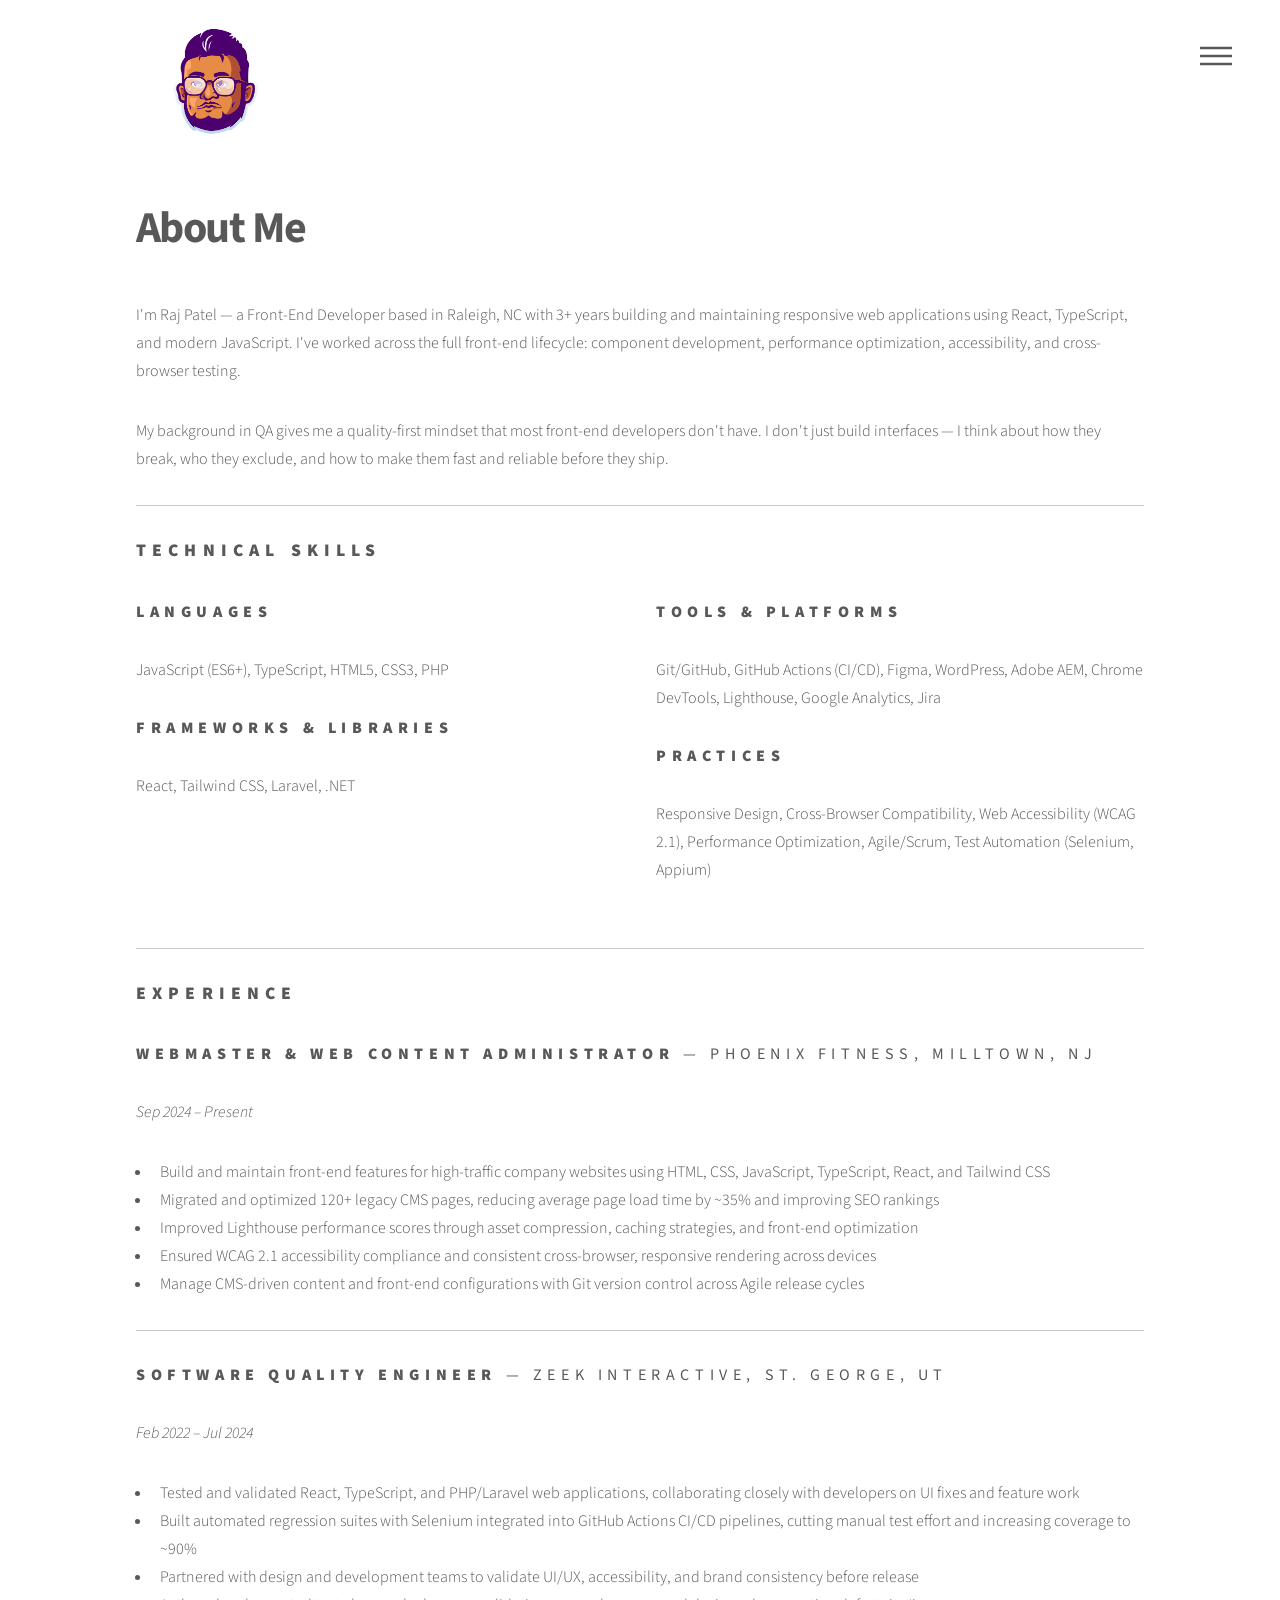
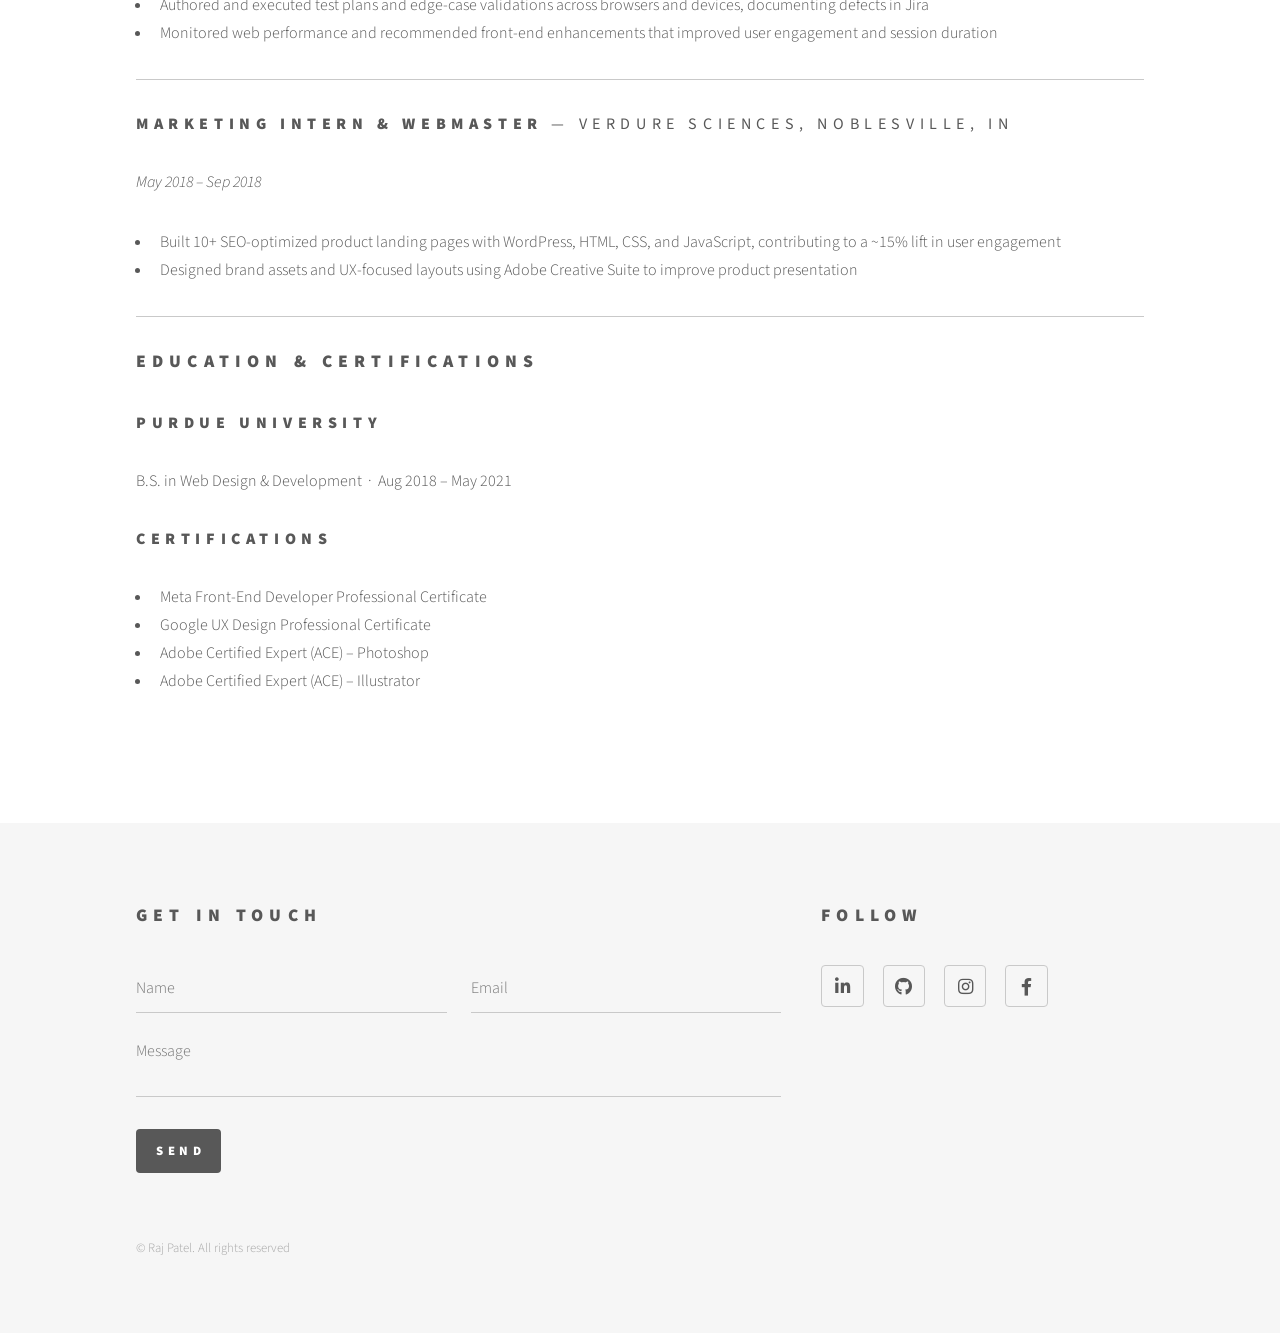
==== about.html @ a61c0116 "Redesign photographer page as a hover-zoom photo grid gallery Replace the single-image slideshow on " ====
<!doctype html>
<html>
  <head>
    <title>About | Raj Patel</title>
    <meta charset="utf-8" />
    <meta
      name="viewport"
      content="width=device-width, initial-scale=1, user-scalable=no"
    />
    <link rel="stylesheet" href="assets/css/main.css" />
    <noscript
      ><link rel="stylesheet" href="assets/css/noscript.css"
    /></noscript>
  </head>
  <body class="is-preload">
    <div id="wrapper">
      <header id="header">
        <div class="inner">
          <a href="index.html" class="logo">
            <span class="symbol"><img src="images/logo.png" alt="" /></span>
          </a>
          <nav>
            <ul>
              <li><a href="#menu">Menu</a></li>
            </ul>
          </nav>
        </div>
      </header>

      <nav id="menu">
        <h2>Menu</h2>
        <ul>
          <li><a href="index.html">Home</a></li>
          <li><a href="about.html">About</a></li>
          <li><a href="/images/Resume.pdf" download>Resume</a></li>
          <li><a href="maintenance.html">Hobbies</a></li>
          <li><a href="maintenance.html">Contact</a></li>
        </ul>
      </nav>

      <div id="main">
        <div class="inner">
          <h1>About Me</h1>

          <p>
            I'm Raj Patel — a Front-End Developer based in Raleigh, NC with 3+
            years building and maintaining responsive web applications using
            React, TypeScript, and modern JavaScript. I've worked across the
            full front-end lifecycle: component development, performance
            optimization, accessibility, and cross-browser testing.
          </p>
          <p>
            My background in QA gives me a quality-first mindset that most
            front-end developers don't have. I don't just build interfaces — I
            think about how they break, who they exclude, and how to make them
            fast and reliable before they ship.
          </p>

          <hr />

          <h2>Technical Skills</h2>

          <div class="row">
            <div class="col-6 col-12-medium">
              <h3>Languages</h3>
              <p>JavaScript (ES6+), TypeScript, HTML5, CSS3, PHP</p>

              <h3>Frameworks &amp; Libraries</h3>
              <p>React, Tailwind CSS, Laravel, .NET</p>
            </div>
            <div class="col-6 col-12-medium">
              <h3>Tools &amp; Platforms</h3>
              <p>
                Git/GitHub, GitHub Actions (CI/CD), Figma, WordPress, Adobe AEM,
                Chrome DevTools, Lighthouse, Google Analytics, Jira
              </p>

              <h3>Practices</h3>
              <p>
                Responsive Design, Cross-Browser Compatibility, Web
                Accessibility (WCAG 2.1), Performance Optimization, Agile/Scrum,
                Test Automation (Selenium, Appium)
              </p>
            </div>
          </div>

          <hr />

          <h2>Experience</h2>

          <h3>
            Webmaster &amp; Web Content Administrator
            <span style="font-weight: normal"
              >— Phoenix Fitness, Milltown, NJ</span
            >
          </h3>
          <p><em>Sep 2024 – Present</em></p>
          <ul>
            <li>
              Build and maintain front-end features for high-traffic company
              websites using HTML, CSS, JavaScript, TypeScript, React, and
              Tailwind CSS
            </li>
            <li>
              Migrated and optimized 120+ legacy CMS pages, reducing average
              page load time by ~35% and improving SEO rankings
            </li>
            <li>
              Improved Lighthouse performance scores through asset compression,
              caching strategies, and front-end optimization
            </li>
            <li>
              Ensured WCAG 2.1 accessibility compliance and consistent
              cross-browser, responsive rendering across devices
            </li>
            <li>
              Manage CMS-driven content and front-end configurations with Git
              version control across Agile release cycles
            </li>
          </ul>

          <hr />

          <h3>
            Software Quality Engineer
            <span style="font-weight: normal"
              >— Zeek Interactive, St. George, UT</span
            >
          </h3>
          <p><em>Feb 2022 – Jul 2024</em></p>
          <ul>
            <li>
              Tested and validated React, TypeScript, and PHP/Laravel web
              applications, collaborating closely with developers on UI fixes
              and feature work
            </li>
            <li>
              Built automated regression suites with Selenium integrated into
              GitHub Actions CI/CD pipelines, cutting manual test effort and
              increasing coverage to ~90%
            </li>
            <li>
              Partnered with design and development teams to validate UI/UX,
              accessibility, and brand consistency before release
            </li>
            <li>
              Authored and executed test plans and edge-case validations across
              browsers and devices, documenting defects in Jira
            </li>
            <li>
              Monitored web performance and recommended front-end enhancements
              that improved user engagement and session duration
            </li>
          </ul>

          <hr />

          <h3>
            Marketing Intern &amp; Webmaster
            <span style="font-weight: normal"
              >— Verdure Sciences, Noblesville, IN</span
            >
          </h3>
          <p><em>May 2018 – Sep 2018</em></p>
          <ul>
            <li>
              Built 10+ SEO-optimized product landing pages with WordPress,
              HTML, CSS, and JavaScript, contributing to a ~15% lift in user
              engagement
            </li>
            <li>
              Designed brand assets and UX-focused layouts using Adobe Creative
              Suite to improve product presentation
            </li>
          </ul>

          <hr />

          <h2>Education &amp; Certifications</h2>

          <h3>Purdue University</h3>
          <p>
            B.S. in Web Design &amp; Development &nbsp;&middot;&nbsp; Aug 2018 –
            May 2021
          </p>

          <h3>Certifications</h3>
          <ul>
            <li>Meta Front-End Developer Professional Certificate</li>
            <li>Google UX Design Professional Certificate</li>
            <li>Adobe Certified Expert (ACE) – Photoshop</li>
            <li>Adobe Certified Expert (ACE) – Illustrator</li>
          </ul>
        </div>
      </div>

      <footer id="footer">
        <div class="inner">
          <section>
            <h2>Get in touch</h2>
            <form method="post" action="#">
              <div class="fields">
                <div class="field half">
                  <input type="text" name="name" id="name" placeholder="Name" />
                </div>
                <div class="field half">
                  <input
                    type="email"
                    name="email"
                    id="email"
                    placeholder="Email"
                  />
                </div>
                <div class="field">
                  <textarea
                    name="message"
                    id="message"
                    placeholder="Message"
                  ></textarea>
                </div>
              </div>
              <ul class="actions">
                <li><input type="submit" value="Send" class="primary" /></li>
              </ul>
            </form>
          </section>
          <section>
            <h2>Follow</h2>
            <ul class="icons">
              <li>
                <a href="#" class="icon brands style2 fa-linkedin-in"
                  ><span class="label">LinkedIn</span></a
                >
              </li>
              <li>
                <a href="#" class="icon brands style2 fa-github"
                  ><span class="label">GitHub</span></a
                >
              </li>
              <li>
                <a href="#" class="icon brands style2 fa-instagram"
                  ><span class="label">Instagram</span></a
                >
              </li>
              <li>
                <a href="#" class="icon brands style2 fa-facebook-f"
                  ><span class="label">Facebook</span></a
                >
              </li>
            </ul>
          </section>
          <ul class="copyright">
            <li>&copy; Raj Patel. All rights reserved</li>
          </ul>
        </div>
      </footer>
    </div>

    <script src="assets/js/jquery.min.js"></script>
    <script src="assets/js/browser.min.js"></script>
    <script src="assets/js/breakpoints.min.js"></script>
    <script src="assets/js/util.js"></script>
    <script src="assets/js/main.js"></script>
  </body>
</html>
---- assets/css/main.css ----
@import url(fontawesome-all.min.css);
@import url("https://fonts.googleapis.com/css?family=Source+Sans+Pro:300,700,900");

/*
	Phantom by HTML5 UP
	html5up.net | @ajlkn
	Free for personal and commercial use under the CCA 3.0 license (html5up.net/license)
*/

html,
body,
div,
span,
applet,
object,
iframe,
h1,
h2,
h3,
h4,
h5,
h6,
p,
blockquote,
pre,
a,
abbr,
acronym,
address,
big,
cite,
code,
del,
dfn,
em,
img,
ins,
kbd,
q,
s,
samp,
small,
strike,
strong,
sub,
sup,
tt,
var,
b,
u,
i,
center,
dl,
dt,
dd,
ol,
ul,
li,
fieldset,
form,
label,
legend,
table,
caption,
tbody,
tfoot,
thead,
tr,
th,
td,
article,
aside,
canvas,
details,
embed,
figure,
figcaption,
footer,
header,
hgroup,
menu,
nav,
output,
ruby,
section,
summary,
time,
mark,
audio,
video {
  margin: 0;
  padding: 0;
  border: 0;
  font-size: 100%;
  font: inherit;
  vertical-align: baseline;
}

article,
aside,
details,
figcaption,
figure,
footer,
header,
hgroup,
menu,
nav,
section {
  display: block;
}

body {
  line-height: 1;
}

ol,
ul {
  list-style: none;
}

blockquote,
q {
  quotes: none;
}

blockquote:before,
blockquote:after,
q:before,
q:after {
  content: "";
  content: none;
}

table {
  border-collapse: collapse;
  border-spacing: 0;
}

body {
  -webkit-text-size-adjust: none;
}

mark {
  background-color: transparent;
  color: inherit;
}

input::-moz-focus-inner {
  border: 0;
  padding: 0;
}

input,
select,
textarea {
  -moz-appearance: none;
  -webkit-appearance: none;
  -ms-appearance: none;
  appearance: none;
}

/* Basic */

@-ms-viewport {
  width: device-width;
}

body {
  -ms-overflow-style: scrollbar;
}

@media screen and (max-width: 480px) {
  html,
  body {
    min-width: 320px;
  }
}

html {
  box-sizing: border-box;
}

*,
*:before,
*:after {
  box-sizing: inherit;
}

body {
  background: #ffffff;
}

body.is-preload *,
body.is-preload *:before,
body.is-preload *:after {
  -moz-animation: none !important;
  -webkit-animation: none !important;
  -ms-animation: none !important;
  animation: none !important;
  -moz-transition: none !important;
  -webkit-transition: none !important;
  -ms-transition: none !important;
  transition: none !important;
}

/* Type */

body,
input,
select,
textarea {
  color: #585858;
  font-family: "Source Sans Pro", Helvetica, sans-serif;
  font-size: 16pt;
  font-weight: 300;
  line-height: 1.75;
}

@media screen and (max-width: 1680px) {
  body,
  input,
  select,
  textarea {
    font-size: 14pt;
  }
}

@media screen and (max-width: 1280px) {
  body,
  input,
  select,
  textarea {
    font-size: 12pt;
  }
}

a {
  -moz-transition: border-bottom-color 0.2s ease, color 0.2s ease;
  -webkit-transition: border-bottom-color 0.2s ease, color 0.2s ease;
  -ms-transition: border-bottom-color 0.2s ease, color 0.2s ease;
  transition: border-bottom-color 0.2s ease, color 0.2s ease;
  text-decoration: none;
  color: #585858;
  border-bottom: dotted 1px rgba(88, 88, 88, 0.5);
}

a:hover {
  border-bottom-color: transparent;
  color: #4b006e !important;
}

strong,
b {
  font-weight: 900;
}

em,
i {
  font-style: italic;
}

p {
  margin: 0 0 2em 0;
}

h1 {
  font-size: 2.75em;
  font-weight: 700;
  line-height: 1.3;
  margin: 0 0 1em 0;
  letter-spacing: -0.035em;
}

h1 a {
  color: inherit;
}

@media screen and (max-width: 736px) {
  h1 {
    font-size: 2em;
    margin: 0 0 1em 0;
  }
}

@media screen and (max-width: 360px) {
  h1 {
    font-size: 1.75em;
  }
}

h2,
h3,
h4,
h5,
h6 {
  font-weight: 900;
  line-height: 1.5;
  margin: 0 0 2em 0;
  text-transform: uppercase;
  letter-spacing: 0.35em;
}

h2 a,
h3 a,
h4 a,
h5 a,
h6 a {
  color: inherit;
}

h2 {
  font-size: 1.1em;
}

h3 {
  font-size: 1em;
}

h4 {
  font-size: 0.8em;
}

h5 {
  font-size: 0.8em;
}

h6 {
  font-size: 0.8em;
}

@media screen and (max-width: 980px) {
  h1 br,
  h2 br,
  h3 br,
  h4 br,
  h5 br,
  h6 br {
    display: none;
  }
}

@media screen and (max-width: 736px) {
  h2 {
    font-size: 1em;
  }

  h3 {
    font-size: 0.8em;
  }
}

sub {
  font-size: 0.8em;
  position: relative;
  top: 0.5em;
}

sup {
  font-size: 0.8em;
  position: relative;
  top: -0.5em;
}

blockquote {
  border-left: solid 4px #c9c9c9;
  font-style: italic;
  margin: 0 0 2em 0;
  padding: 0.5em 0 0.5em 2em;
}

code {
  background: rgba(144, 144, 144, 0.075);
  border-radius: 4px;
  border: solid 1px #c9c9c9;
  font-family: "Courier New", monospace;
  font-size: 0.9em;
  margin: 0 0.25em;
  padding: 0.25em 0.65em;
}

pre {
  -webkit-overflow-scrolling: touch;
  font-family: "Courier New", monospace;
  font-size: 0.9em;
  margin: 0 0 2em 0;
}

pre code {
  display: block;
  line-height: 1.75;
  padding: 1em 1.5em;
  overflow-x: auto;
}

hr {
  border: 0;
  border-bottom: solid 1px #c9c9c9;
  margin: 2em 0;
}

hr.major {
  margin: 3em 0;
}

.align-left {
  text-align: left;
}

.align-center {
  text-align: center;
}

.align-right {
  text-align: right;
}

/* Row */

.row {
  display: flex;
  flex-wrap: wrap;
  box-sizing: border-box;
  align-items: stretch;
}

.row > * {
  box-sizing: border-box;
}

.row.gtr-uniform > * > :last-child {
  margin-bottom: 0;
}

.row.aln-left {
  justify-content: flex-start;
}

.row.aln-center {
  justify-content: center;
}

.row.aln-right {
  justify-content: flex-end;
}

.row.aln-top {
  align-items: flex-start;
}

.row.aln-middle {
  align-items: center;
}

.row.aln-bottom {
  align-items: flex-end;
}

.row > .imp {
  order: -1;
}

.row > .col-1 {
  width: 8.33333%;
}

.row > .off-1 {
  margin-left: 8.33333%;
}

.row > .col-2 {
  width: 16.66667%;
}

.row > .off-2 {
  margin-left: 16.66667%;
}

.row > .col-3 {
  width: 25%;
}

.row > .off-3 {
  margin-left: 25%;
}

.row > .col-4 {
  width: 33.33333%;
}

.row > .off-4 {
  margin-left: 33.33333%;
}

.row > .col-5 {
  width: 41.66667%;
}

.row > .off-5 {
  margin-left: 41.66667%;
}

.row > .col-6 {
  width: 50%;
}

.row > .off-6 {
  margin-left: 50%;
}

.row > .col-7 {
  width: 58.33333%;
}

.row > .off-7 {
  margin-left: 58.33333%;
}

.row > .col-8 {
  width: 66.66667%;
}

.row > .off-8 {
  margin-left: 66.66667%;
}

.row > .col-9 {
  width: 75%;
}

.row > .off-9 {
  margin-left: 75%;
}

.row > .col-10 {
  width: 83.33333%;
}

.row > .off-10 {
  margin-left: 83.33333%;
}

.row > .col-11 {
  width: 91.66667%;
}

.row > .off-11 {
  margin-left: 91.66667%;
}

.row > .col-12 {
  width: 100%;
}

.row > .off-12 {
  margin-left: 100%;
}

.row.gtr-0 {
  margin-top: 0;
  margin-left: 0em;
}

.row.gtr-0 > * {
  padding: 0 0 0 0em;
}

.row.gtr-0.gtr-uniform {
  margin-top: 0em;
}

.row.gtr-0.gtr-uniform > * {
  padding-top: 0em;
}

.row.gtr-25 {
  margin-top: 0;
  margin-left: -0.5em;
}

.row.gtr-25 > * {
  padding: 0 0 0 0.5em;
}

.row.gtr-25.gtr-uniform {
  margin-top: -0.5em;
}

.row.gtr-25.gtr-uniform > * {
  padding-top: 0.5em;
}

.row.gtr-50 {
  margin-top: 0;
  margin-left: -1em;
}

.row.gtr-50 > * {
  padding: 0 0 0 1em;
}

.row.gtr-50.gtr-uniform {
  margin-top: -1em;
}

.row.gtr-50.gtr-uniform > * {
  padding-top: 1em;
}

.row {
  margin-top: 0;
  margin-left: -2em;
}

.row > * {
  padding: 0 0 0 2em;
}

.row.gtr-uniform {
  margin-top: -2em;
}

.row.gtr-uniform > * {
  padding-top: 2em;
}

.row.gtr-150 {
  margin-top: 0;
  margin-left: -3em;
}

.row.gtr-150 > * {
  padding: 0 0 0 3em;
}

.row.gtr-150.gtr-uniform {
  margin-top: -3em;
}

.row.gtr-150.gtr-uniform > * {
  padding-top: 3em;
}

.row.gtr-200 {
  margin-top: 0;
  margin-left: -4em;
}

.row.gtr-200 > * {
  padding: 0 0 0 4em;
}

.row.gtr-200.gtr-uniform {
  margin-top: -4em;
}

.row.gtr-200.gtr-uniform > * {
  padding-top: 4em;
}

@media screen and (max-width: 1680px) {
  .row {
    display: flex;
    flex-wrap: wrap;
    box-sizing: border-box;
    align-items: stretch;
  }

  .row > * {
    box-sizing: border-box;
  }

  .row.gtr-uniform > * > :last-child {
    margin-bottom: 0;
  }

  .row.aln-left {
    justify-content: flex-start;
  }

  .row.aln-center {
    justify-content: center;
  }

  .row.aln-right {
    justify-content: flex-end;
  }

  .row.aln-top {
    align-items: flex-start;
  }

  .row.aln-middle {
    align-items: center;
  }

  .row.aln-bottom {
    align-items: flex-end;
  }

  .row > .imp-xlarge {
    order: -1;
  }

  .row > .col-1-xlarge {
    width: 8.33333%;
  }

  .row > .off-1-xlarge {
    margin-left: 8.33333%;
  }

  .row > .col-2-xlarge {
    width: 16.66667%;
  }

  .row > .off-2-xlarge {
    margin-left: 16.66667%;
  }

  .row > .col-3-xlarge {
    width: 25%;
  }

  .row > .off-3-xlarge {
    margin-left: 25%;
  }

  .row > .col-4-xlarge {
    width: 33.33333%;
  }

  .row > .off-4-xlarge {
    margin-left: 33.33333%;
  }

  .row > .col-5-xlarge {
    width: 41.66667%;
  }

  .row > .off-5-xlarge {
    margin-left: 41.66667%;
  }

  .row > .col-6-xlarge {
    width: 50%;
  }

  .row > .off-6-xlarge {
    margin-left: 50%;
  }

  .row > .col-7-xlarge {
    width: 58.33333%;
  }

  .row > .off-7-xlarge {
    margin-left: 58.33333%;
  }

  .row > .col-8-xlarge {
    width: 66.66667%;
  }

  .row > .off-8-xlarge {
    margin-left: 66.66667%;
  }

  .row > .col-9-xlarge {
    width: 75%;
  }

  .row > .off-9-xlarge {
    margin-left: 75%;
  }

  .row > .col-10-xlarge {
    width: 83.33333%;
  }

  .row > .off-10-xlarge {
    margin-left: 83.33333%;
  }

  .row > .col-11-xlarge {
    width: 91.66667%;
  }

  .row > .off-11-xlarge {
    margin-left: 91.66667%;
  }

  .row > .col-12-xlarge {
    width: 100%;
  }

  .row > .off-12-xlarge {
    margin-left: 100%;
  }

  .row.gtr-0 {
    margin-top: 0;
    margin-left: 0em;
  }

  .row.gtr-0 > * {
    padding: 0 0 0 0em;
  }

  .row.gtr-0.gtr-uniform {
    margin-top: 0em;
  }

  .row.gtr-0.gtr-uniform > * {
    padding-top: 0em;
  }

  .row.gtr-25 {
    margin-top: 0;
    margin-left: -0.5em;
  }

  .row.gtr-25 > * {
    padding: 0 0 0 0.5em;
  }

  .row.gtr-25.gtr-uniform {
    margin-top: -0.5em;
  }

  .row.gtr-25.gtr-uniform > * {
    padding-top: 0.5em;
  }

  .row.gtr-50 {
    margin-top: 0;
    margin-left: -1em;
  }

  .row.gtr-50 > * {
    padding: 0 0 0 1em;
  }

  .row.gtr-50.gtr-uniform {
    margin-top: -1em;
  }

  .row.gtr-50.gtr-uniform > * {
    padding-top: 1em;
  }

  .row {
    margin-top: 0;
    margin-left: -2em;
  }

  .row > * {
    padding: 0 0 0 2em;
  }

  .row.gtr-uniform {
    margin-top: -2em;
  }

  .row.gtr-uniform > * {
    padding-top: 2em;
  }

  .row.gtr-150 {
    margin-top: 0;
    margin-left: -3em;
  }

  .row.gtr-150 > * {
    padding: 0 0 0 3em;
  }

  .row.gtr-150.gtr-uniform {
    margin-top: -3em;
  }

  .row.gtr-150.gtr-uniform > * {
    padding-top: 3em;
  }

  .row.gtr-200 {
    margin-top: 0;
    margin-left: -4em;
  }

  .row.gtr-200 > * {
    padding: 0 0 0 4em;
  }

  .row.gtr-200.gtr-uniform {
    margin-top: -4em;
  }

  .row.gtr-200.gtr-uniform > * {
    padding-top: 4em;
  }
}

@media screen and (max-width: 1280px) {
  .row {
    display: flex;
    flex-wrap: wrap;
    box-sizing: border-box;
    align-items: stretch;
  }

  .row > * {
    box-sizing: border-box;
  }

  .row.gtr-uniform > * > :last-child {
    margin-bottom: 0;
  }

  .row.aln-left {
    justify-content: flex-start;
  }

  .row.aln-center {
    justify-content: center;
  }

  .row.aln-right {
    justify-content: flex-end;
  }

  .row.aln-top {
    align-items: flex-start;
  }

  .row.aln-middle {
    align-items: center;
  }

  .row.aln-bottom {
    align-items: flex-end;
  }

  .row > .imp-large {
    order: -1;
  }

  .row > .col-1-large {
    width: 8.33333%;
  }

  .row > .off-1-large {
    margin-left: 8.33333%;
  }

  .row > .col-2-large {
    width: 16.66667%;
  }

  .row > .off-2-large {
    margin-left: 16.66667%;
  }

  .row > .col-3-large {
    width: 25%;
  }

  .row > .off-3-large {
    margin-left: 25%;
  }

  .row > .col-4-large {
    width: 33.33333%;
  }

  .row > .off-4-large {
    margin-left: 33.33333%;
  }

  .row > .col-5-large {
    width: 41.66667%;
  }

  .row > .off-5-large {
    margin-left: 41.66667%;
  }

  .row > .col-6-large {
    width: 50%;
  }

  .row > .off-6-large {
    margin-left: 50%;
  }

  .row > .col-7-large {
    width: 58.33333%;
  }

  .row > .off-7-large {
    margin-left: 58.33333%;
  }

  .row > .col-8-large {
    width: 66.66667%;
  }

  .row > .off-8-large {
    margin-left: 66.66667%;
  }

  .row > .col-9-large {
    width: 75%;
  }

  .row > .off-9-large {
    margin-left: 75%;
  }

  .row > .col-10-large {
    width: 83.33333%;
  }

  .row > .off-10-large {
    margin-left: 83.33333%;
  }

  .row > .col-11-large {
    width: 91.66667%;
  }

  .row > .off-11-large {
    margin-left: 91.66667%;
  }

  .row > .col-12-large {
    width: 100%;
  }

  .row > .off-12-large {
    margin-left: 100%;
  }

  .row.gtr-0 {
    margin-top: 0;
    margin-left: 0em;
  }

  .row.gtr-0 > * {
    padding: 0 0 0 0em;
  }

  .row.gtr-0.gtr-uniform {
    margin-top: 0em;
  }

  .row.gtr-0.gtr-uniform > * {
    padding-top: 0em;
  }

  .row.gtr-25 {
    margin-top: 0;
    margin-left: -0.5em;
  }

  .row.gtr-25 > * {
    padding: 0 0 0 0.5em;
  }

  .row.gtr-25.gtr-uniform {
    margin-top: -0.5em;
  }

  .row.gtr-25.gtr-uniform > * {
    padding-top: 0.5em;
  }

  .row.gtr-50 {
    margin-top: 0;
    margin-left: -1em;
  }

  .row.gtr-50 > * {
    padding: 0 0 0 1em;
  }

  .row.gtr-50.gtr-uniform {
    margin-top: -1em;
  }

  .row.gtr-50.gtr-uniform > * {
    padding-top: 1em;
  }

  .row {
    margin-top: 0;
    margin-left: -2em;
  }

  .row > * {
    padding: 0 0 0 2em;
  }

  .row.gtr-uniform {
    margin-top: -2em;
  }

  .row.gtr-uniform > * {
    padding-top: 2em;
  }

  .row.gtr-150 {
    margin-top: 0;
    margin-left: -3em;
  }

  .row.gtr-150 > * {
    padding: 0 0 0 3em;
  }

  .row.gtr-150.gtr-uniform {
    margin-top: -3em;
  }

  .row.gtr-150.gtr-uniform > * {
    padding-top: 3em;
  }

  .row.gtr-200 {
    margin-top: 0;
    margin-left: -4em;
  }

  .row.gtr-200 > * {
    padding: 0 0 0 4em;
  }

  .row.gtr-200.gtr-uniform {
    margin-top: -4em;
  }

  .row.gtr-200.gtr-uniform > * {
    padding-top: 4em;
  }
}

@media screen and (max-width: 980px) {
  .row {
    display: flex;
    flex-wrap: wrap;
    box-sizing: border-box;
    align-items: stretch;
  }

  .row > * {
    box-sizing: border-box;
  }

  .row.gtr-uniform > * > :last-child {
    margin-bottom: 0;
  }

  .row.aln-left {
    justify-content: flex-start;
  }

  .row.aln-center {
    justify-content: center;
  }

  .row.aln-right {
    justify-content: flex-end;
  }

  .row.aln-top {
    align-items: flex-start;
  }

  .row.aln-middle {
    align-items: center;
  }

  .row.aln-bottom {
    align-items: flex-end;
  }

  .row > .imp-medium {
    order: -1;
  }

  .row > .col-1-medium {
    width: 8.33333%;
  }

  .row > .off-1-medium {
    margin-left: 8.33333%;
  }

  .row > .col-2-medium {
    width: 16.66667%;
  }

  .row > .off-2-medium {
    margin-left: 16.66667%;
  }

  .row > .col-3-medium {
    width: 25%;
  }

  .row > .off-3-medium {
    margin-left: 25%;
  }

  .row > .col-4-medium {
    width: 33.33333%;
  }

  .row > .off-4-medium {
    margin-left: 33.33333%;
  }

  .row > .col-5-medium {
    width: 41.66667%;
  }

  .row > .off-5-medium {
    margin-left: 41.66667%;
  }

  .row > .col-6-medium {
    width: 50%;
  }

  .row > .off-6-medium {
    margin-left: 50%;
  }

  .row > .col-7-medium {
    width: 58.33333%;
  }

  .row > .off-7-medium {
    margin-left: 58.33333%;
  }

  .row > .col-8-medium {
    width: 66.66667%;
  }

  .row > .off-8-medium {
    margin-left: 66.66667%;
  }

  .row > .col-9-medium {
    width: 75%;
  }

  .row > .off-9-medium {
    margin-left: 75%;
  }

  .row > .col-10-medium {
    width: 83.33333%;
  }

  .row > .off-10-medium {
    margin-left: 83.33333%;
  }

  .row > .col-11-medium {
    width: 91.66667%;
  }

  .row > .off-11-medium {
    margin-left: 91.66667%;
  }

  .row > .col-12-medium {
    width: 100%;
  }

  .row > .off-12-medium {
    margin-left: 100%;
  }

  .row.gtr-0 {
    margin-top: 0;
    margin-left: 0em;
  }

  .row.gtr-0 > * {
    padding: 0 0 0 0em;
  }

  .row.gtr-0.gtr-uniform {
    margin-top: 0em;
  }

  .row.gtr-0.gtr-uniform > * {
    padding-top: 0em;
  }

  .row.gtr-25 {
    margin-top: 0;
    margin-left: -0.375em;
  }

  .row.gtr-25 > * {
    padding: 0 0 0 0.375em;
  }

  .row.gtr-25.gtr-uniform {
    margin-top: -0.375em;
  }

  .row.gtr-25.gtr-uniform > * {
    padding-top: 0.375em;
  }

  .row.gtr-50 {
    margin-top: 0;
    margin-left: -0.75em;
  }

  .row.gtr-50 > * {
    padding: 0 0 0 0.75em;
  }

  .row.gtr-50.gtr-uniform {
    margin-top: -0.75em;
  }

  .row.gtr-50.gtr-uniform > * {
    padding-top: 0.75em;
  }

  .row {
    margin-top: 0;
    margin-left: -1.5em;
  }

  .row > * {
    padding: 0 0 0 1.5em;
  }

  .row.gtr-uniform {
    margin-top: -1.5em;
  }

  .row.gtr-uniform > * {
    padding-top: 1.5em;
  }

  .row.gtr-150 {
    margin-top: 0;
    margin-left: -2.25em;
  }

  .row.gtr-150 > * {
    padding: 0 0 0 2.25em;
  }

  .row.gtr-150.gtr-uniform {
    margin-top: -2.25em;
  }

  .row.gtr-150.gtr-uniform > * {
    padding-top: 2.25em;
  }

  .row.gtr-200 {
    margin-top: 0;
    margin-left: -3em;
  }

  .row.gtr-200 > * {
    padding: 0 0 0 3em;
  }

  .row.gtr-200.gtr-uniform {
    margin-top: -3em;
  }

  .row.gtr-200.gtr-uniform > * {
    padding-top: 3em;
  }
}

@media screen and (max-width: 736px) {
  .row {
    display: flex;
    flex-wrap: wrap;
    box-sizing: border-box;
    align-items: stretch;
  }

  .row > * {
    box-sizing: border-box;
  }

  .row.gtr-uniform > * > :last-child {
    margin-bottom: 0;
  }

  .row.aln-left {
    justify-content: flex-start;
  }

  .row.aln-center {
    justify-content: center;
  }

  .row.aln-right {
    justify-content: flex-end;
  }

  .row.aln-top {
    align-items: flex-start;
  }

  .row.aln-middle {
    align-items: center;
  }

  .row.aln-bottom {
    align-items: flex-end;
  }

  .row > .imp-small {
    order: -1;
  }

  .row > .col-1-small {
    width: 8.33333%;
  }

  .row > .off-1-small {
    margin-left: 8.33333%;
  }

  .row > .col-2-small {
    width: 16.66667%;
  }

  .row > .off-2-small {
    margin-left: 16.66667%;
  }

  .row > .col-3-small {
    width: 25%;
  }

  .row > .off-3-small {
    margin-left: 25%;
  }

  .row > .col-4-small {
    width: 33.33333%;
  }

  .row > .off-4-small {
    margin-left: 33.33333%;
  }

  .row > .col-5-small {
    width: 41.66667%;
  }

  .row > .off-5-small {
    margin-left: 41.66667%;
  }

  .row > .col-6-small {
    width: 50%;
  }

  .row > .off-6-small {
    margin-left: 50%;
  }

  .row > .col-7-small {
    width: 58.33333%;
  }

  .row > .off-7-small {
    margin-left: 58.33333%;
  }

  .row > .col-8-small {
    width: 66.66667%;
  }

  .row > .off-8-small {
    margin-left: 66.66667%;
  }

  .row > .col-9-small {
    width: 75%;
  }

  .row > .off-9-small {
    margin-left: 75%;
  }

  .row > .col-10-small {
    width: 83.33333%;
  }

  .row > .off-10-small {
    margin-left: 83.33333%;
  }

  .row > .col-11-small {
    width: 91.66667%;
  }

  .row > .off-11-small {
    margin-left: 91.66667%;
  }

  .row > .col-12-small {
    width: 100%;
  }

  .row > .off-12-small {
    margin-left: 100%;
  }

  .row.gtr-0 {
    margin-top: 0;
    margin-left: 0em;
  }

  .row.gtr-0 > * {
    padding: 0 0 0 0em;
  }

  .row.gtr-0.gtr-uniform {
    margin-top: 0em;
  }

  .row.gtr-0.gtr-uniform > * {
    padding-top: 0em;
  }

  .row.gtr-25 {
    margin-top: 0;
    margin-left: -0.25em;
  }

  .row.gtr-25 > * {
    padding: 0 0 0 0.25em;
  }

  .row.gtr-25.gtr-uniform {
    margin-top: -0.25em;
  }

  .row.gtr-25.gtr-uniform > * {
    padding-top: 0.25em;
  }

  .row.gtr-50 {
    margin-top: 0;
    margin-left: -0.5em;
  }

  .row.gtr-50 > * {
    padding: 0 0 0 0.5em;
  }

  .row.gtr-50.gtr-uniform {
    margin-top: -0.5em;
  }

  .row.gtr-50.gtr-uniform > * {
    padding-top: 0.5em;
  }

  .row {
    margin-top: 0;
    margin-left: -1em;
  }

  .row > * {
    padding: 0 0 0 1em;
  }

  .row.gtr-uniform {
    margin-top: -1em;
  }

  .row.gtr-uniform > * {
    padding-top: 1em;
  }

  .row.gtr-150 {
    margin-top: 0;
    margin-left: -1.5em;
  }

  .row.gtr-150 > * {
    padding: 0 0 0 1.5em;
  }

  .row.gtr-150.gtr-uniform {
    margin-top: -1.5em;
  }

  .row.gtr-150.gtr-uniform > * {
    padding-top: 1.5em;
  }

  .row.gtr-200 {
    margin-top: 0;
    margin-left: -2em;
  }

  .row.gtr-200 > * {
    padding: 0 0 0 2em;
  }

  .row.gtr-200.gtr-uniform {
    margin-top: -2em;
  }

  .row.gtr-200.gtr-uniform > * {
    padding-top: 2em;
  }
}

@media screen and (max-width: 480px) {
  .row {
    display: flex;
    flex-wrap: wrap;
    box-sizing: border-box;
    align-items: stretch;
  }

  .row > * {
    box-sizing: border-box;
  }

  .row.gtr-uniform > * > :last-child {
    margin-bottom: 0;
  }

  .row.aln-left {
    justify-content: flex-start;
  }

  .row.aln-center {
    justify-content: center;
  }

  .row.aln-right {
    justify-content: flex-end;
  }

  .row.aln-top {
    align-items: flex-start;
  }

  .row.aln-middle {
    align-items: center;
  }

  .row.aln-bottom {
    align-items: flex-end;
  }

  .row > .imp-xsmall {
    order: -1;
  }

  .row > .col-1-xsmall {
    width: 8.33333%;
  }

  .row > .off-1-xsmall {
    margin-left: 8.33333%;
  }

  .row > .col-2-xsmall {
    width: 16.66667%;
  }

  .row > .off-2-xsmall {
    margin-left: 16.66667%;
  }

  .row > .col-3-xsmall {
    width: 25%;
  }

  .row > .off-3-xsmall {
    margin-left: 25%;
  }

  .row > .col-4-xsmall {
    width: 33.33333%;
  }

  .row > .off-4-xsmall {
    margin-left: 33.33333%;
  }

  .row > .col-5-xsmall {
    width: 41.66667%;
  }

  .row > .off-5-xsmall {
    margin-left: 41.66667%;
  }

  .row > .col-6-xsmall {
    width: 50%;
  }

  .row > .off-6-xsmall {
    margin-left: 50%;
  }

  .row > .col-7-xsmall {
    width: 58.33333%;
  }

  .row > .off-7-xsmall {
    margin-left: 58.33333%;
  }

  .row > .col-8-xsmall {
    width: 66.66667%;
  }

  .row > .off-8-xsmall {
    margin-left: 66.66667%;
  }

  .row > .col-9-xsmall {
    width: 75%;
  }

  .row > .off-9-xsmall {
    margin-left: 75%;
  }

  .row > .col-10-xsmall {
    width: 83.33333%;
  }

  .row > .off-10-xsmall {
    margin-left: 83.33333%;
  }

  .row > .col-11-xsmall {
    width: 91.66667%;
  }

  .row > .off-11-xsmall {
    margin-left: 91.66667%;
  }

  .row > .col-12-xsmall {
    width: 100%;
  }

  .row > .off-12-xsmall {
    margin-left: 100%;
  }

  .row.gtr-0 {
    margin-top: 0;
    margin-left: 0em;
  }

  .row.gtr-0 > * {
    padding: 0 0 0 0em;
  }

  .row.gtr-0.gtr-uniform {
    margin-top: 0em;
  }

  .row.gtr-0.gtr-uniform > * {
    padding-top: 0em;
  }

  .row.gtr-25 {
    margin-top: 0;
    margin-left: -0.25em;
  }

  .row.gtr-25 > * {
    padding: 0 0 0 0.25em;
  }

  .row.gtr-25.gtr-uniform {
    margin-top: -0.25em;
  }

  .row.gtr-25.gtr-uniform > * {
    padding-top: 0.25em;
  }

  .row.gtr-50 {
    margin-top: 0;
    margin-left: -0.5em;
  }

  .row.gtr-50 > * {
    padding: 0 0 0 0.5em;
  }

  .row.gtr-50.gtr-uniform {
    margin-top: -0.5em;
  }

  .row.gtr-50.gtr-uniform > * {
    padding-top: 0.5em;
  }

  .row {
    margin-top: 0;
    margin-left: -1em;
  }

  .row > * {
    padding: 0 0 0 1em;
  }

  .row.gtr-uniform {
    margin-top: -1em;
  }

  .row.gtr-uniform > * {
    padding-top: 1em;
  }

  .row.gtr-150 {
    margin-top: 0;
    margin-left: -1.5em;
  }

  .row.gtr-150 > * {
    padding: 0 0 0 1.5em;
  }

  .row.gtr-150.gtr-uniform {
    margin-top: -1.5em;
  }

  .row.gtr-150.gtr-uniform > * {
    padding-top: 1.5em;
  }

  .row.gtr-200 {
    margin-top: 0;
    margin-left: -2em;
  }

  .row.gtr-200 > * {
    padding: 0 0 0 2em;
  }

  .row.gtr-200.gtr-uniform {
    margin-top: -2em;
  }

  .row.gtr-200.gtr-uniform > * {
    padding-top: 2em;
  }
}

/* Section/Article */

section.special,
article.special {
  text-align: center;
}

header p {
  margin-top: -1em;
}

@media screen and (max-width: 736px) {
  header p {
    margin-top: 0;
  }
}

/* Icon */

.icon {
  text-decoration: none;
  border-bottom: none;
  position: relative;
}

.icon:before {
  -moz-osx-font-smoothing: grayscale;
  -webkit-font-smoothing: antialiased;
  display: inline-block;
  font-style: normal;
  font-variant: normal;
  text-rendering: auto;
  line-height: 1;
  text-transform: none !important;
  font-family: "Font Awesome 5 Free";
  font-weight: 400;
}

.icon > .label {
  display: none;
}

.icon:before {
  line-height: inherit;
}

.icon.solid:before {
  font-weight: 900;
}

.icon.brands:before {
  font-family: "Font Awesome 5 Brands";
}

.icon.style2 {
  -moz-transition: background-color 0.2s ease-in-out, color 0.2s ease-in-out,
    border-color 0.2s ease-in-out;
  -webkit-transition: background-color 0.2s ease-in-out, color 0.2s ease-in-out,
    border-color 0.2s ease-in-out;
  -ms-transition: background-color 0.2s ease-in-out, color 0.2s ease-in-out,
    border-color 0.2s ease-in-out;
  transition: background-color 0.2s ease-in-out, color 0.2s ease-in-out,
    border-color 0.2s ease-in-out;
  background-color: transparent;
  border: solid 1px #c9c9c9;
  border-radius: 4px;
  width: 2.65em;
  height: 2.65em;
  display: inline-block;
  text-align: center;
  line-height: 2.65em;
  color: inherit;
}

.icon.style2:before {
  font-size: 1.1em;
}

.icon.style2:hover {
  color: #4b006e;
  border-color: #4b006e;
}

.icon.style2:active {
  background-color: rgba(242, 132, 158, 0.1);
}

/* List */

ol {
  list-style: decimal;
  margin: 0 0 2em 0;
  padding-left: 1.25em;
}

ol li {
  padding-left: 0.25em;
}

ul {
  list-style: disc;
  margin: 0 0 2em 0;
  padding-left: 1em;
}

ul li {
  padding-left: 0.5em;
}

ul.alt {
  list-style: none;
  padding-left: 0;
}

ul.alt li {
  border-top: solid 1px #c9c9c9;
  padding: 0.5em 0;
}

ul.alt li:first-child {
  border-top: 0;
  padding-top: 0;
}

dl {
  margin: 0 0 2em 0;
}

dl dt {
  display: block;
  font-weight: 900;
  margin: 0 0 1em 0;
}

dl dd {
  margin-left: 2em;
}

/* Actions */

ul.actions {
  display: -moz-flex;
  display: -webkit-flex;
  display: -ms-flex;
  display: flex;
  cursor: default;
  list-style: none;
  margin-left: -1em;
  padding-left: 0;
}

ul.actions li {
  padding: 0 0 0 1em;
  vertical-align: middle;
}

ul.actions.special {
  -moz-justify-content: center;
  -webkit-justify-content: center;
  -ms-justify-content: center;
  justify-content: center;
  width: 100%;
  margin-left: 0;
}

ul.actions.special li:first-child {
  padding-left: 0;
}

ul.actions.stacked {
  -moz-flex-direction: column;
  -webkit-flex-direction: column;
  -ms-flex-direction: column;
  flex-direction: column;
  margin-left: 0;
}

ul.actions.stacked li {
  padding: 1.3em 0 0 0;
}

ul.actions.stacked li:first-child {
  padding-top: 0;
}

ul.actions.fit {
  width: calc(100% + 1em);
}

ul.actions.fit li {
  -moz-flex-grow: 1;
  -webkit-flex-grow: 1;
  -ms-flex-grow: 1;
  flex-grow: 1;
  -moz-flex-shrink: 1;
  -webkit-flex-shrink: 1;
  -ms-flex-shrink: 1;
  flex-shrink: 1;
  width: 100%;
}

ul.actions.fit li > * {
  width: 100%;
}

ul.actions.fit.stacked {
  width: 100%;
}

@media screen and (max-width: 480px) {
  ul.actions:not(.fixed) {
    -moz-flex-direction: column;
    -webkit-flex-direction: column;
    -ms-flex-direction: column;
    flex-direction: column;
    margin-left: 0;
    width: 100% !important;
  }

  ul.actions:not(.fixed) li {
    -moz-flex-grow: 1;
    -webkit-flex-grow: 1;
    -ms-flex-grow: 1;
    flex-grow: 1;
    -moz-flex-shrink: 1;
    -webkit-flex-shrink: 1;
    -ms-flex-shrink: 1;
    flex-shrink: 1;
    padding: 1em 0 0 0;
    text-align: center;
    width: 100%;
  }

  ul.actions:not(.fixed) li > * {
    width: 100%;
  }

  ul.actions:not(.fixed) li:first-child {
    padding-top: 0;
  }

  ul.actions:not(.fixed) li input[type="submit"],
  ul.actions:not(.fixed) li input[type="reset"],
  ul.actions:not(.fixed) li input[type="button"],
  ul.actions:not(.fixed) li button,
  ul.actions:not(.fixed) li .button {
    width: 100%;
  }

  ul.actions:not(.fixed) li input[type="submit"].icon:before,
  ul.actions:not(.fixed) li input[type="reset"].icon:before,
  ul.actions:not(.fixed) li input[type="button"].icon:before,
  ul.actions:not(.fixed) li button.icon:before,
  ul.actions:not(.fixed) li .button.icon:before {
    margin-left: -0.5rem;
  }
}

/* Icons */

ul.icons {
  cursor: default;
  list-style: none;
  padding-left: 0;
  margin: -1em 0 2em -1em;
}

ul.icons li {
  display: inline-block;
  padding: 1em 0 0 1em;
}

/* Form */

form {
  margin: 0 0 2em 0;
  overflow-x: hidden;
}

form > :last-child {
  margin-bottom: 0;
}

form > .fields {
  display: -moz-flex;
  display: -webkit-flex;
  display: -ms-flex;
  display: flex;
  -moz-flex-wrap: wrap;
  -webkit-flex-wrap: wrap;
  -ms-flex-wrap: wrap;
  flex-wrap: wrap;
  width: calc(100% + 3em);
  margin: -1.5em 0 2em -1.5em;
}

form > .fields > .field {
  -moz-flex-grow: 0;
  -webkit-flex-grow: 0;
  -ms-flex-grow: 0;
  flex-grow: 0;
  -moz-flex-shrink: 0;
  -webkit-flex-shrink: 0;
  -ms-flex-shrink: 0;
  flex-shrink: 0;
  padding: 1.5em 0 0 1.5em;
  width: calc(100% - 1.5em);
}

form > .fields > .field.half {
  width: calc(50% - 0.75em);
}

form > .fields > .field.third {
  width: calc(100% / 3 - 0.5em);
}

form > .fields > .field.quarter {
  width: calc(25% - 0.375em);
}

@media screen and (max-width: 480px) {
  form > .fields {
    width: calc(100% + 3em);
    margin: -1.5em 0 2em -1.5em;
  }

  form > .fields > .field {
    padding: 1.5em 0 0 1.5em;
    width: calc(100% - 1.5em);
  }

  form > .fields > .field.half {
    width: calc(100% - 1.5em);
  }

  form > .fields > .field.third {
    width: calc(100% - 1.5em);
  }

  form > .fields > .field.quarter {
    width: calc(100% - 1.5em);
  }
}

label {
  display: block;
  font-size: 0.9em;
  font-weight: 900;
  margin: 0 0 1em 0;
}

input[type="text"],
input[type="password"],
input[type="email"],
input[type="tel"],
select,
textarea {
  -moz-appearance: none;
  -webkit-appearance: none;
  -ms-appearance: none;
  appearance: none;
  background-color: transparent;
  border: none;
  border-radius: 0;
  border-bottom: solid 1px #c9c9c9;
  color: inherit;
  display: block;
  outline: 0;
  padding: 0;
  text-decoration: none;
  width: 100%;
}

input[type="text"]:invalid,
input[type="password"]:invalid,
input[type="email"]:invalid,
input[type="tel"]:invalid,
select:invalid,
textarea:invalid {
  box-shadow: none;
}

input[type="text"]:focus,
input[type="password"]:focus,
input[type="email"]:focus,
input[type="tel"]:focus,
select:focus,
textarea:focus {
  border-bottom-color: #4b006e;
  box-shadow: inset 0 -1px 0 0 #4b006e;
}

select {
  background-image: url("data:image/svg+xml;charset=utf8,%3Csvg xmlns='http://www.w3.org/2000/svg' width='40' height='40' preserveAspectRatio='none' viewBox='0 0 40 40'%3E%3Cpath d='M9.4,12.3l10.4,10.4l10.4-10.4c0.2-0.2,0.5-0.4,0.9-0.4c0.3,0,0.6,0.1,0.9,0.4l3.3,3.3c0.2,0.2,0.4,0.5,0.4,0.9 c0,0.4-0.1,0.6-0.4,0.9L20.7,31.9c-0.2,0.2-0.5,0.4-0.9,0.4c-0.3,0-0.6-0.1-0.9-0.4L4.3,17.3c-0.2-0.2-0.4-0.5-0.4-0.9 c0-0.4,0.1-0.6,0.4-0.9l3.3-3.3c0.2-0.2,0.5-0.4,0.9-0.4S9.1,12.1,9.4,12.3z' fill='%23c9c9c9' /%3E%3C/svg%3E");
  background-size: 1.25rem;
  background-repeat: no-repeat;
  background-position: calc(100% - 1rem) center;
  height: 3em;
  padding-right: 3em;
  text-overflow: ellipsis;
}

select option {
  background: #ffffff;
}

select:focus::-ms-value {
  background-color: transparent;
}

select::-ms-expand {
  display: none;
}

input[type="text"],
input[type="password"],
input[type="email"],
select {
  height: 3em;
}

textarea {
  padding: 0;
  min-height: 3.75em;
}

input[type="checkbox"],
input[type="radio"] {
  -moz-appearance: none;
  -webkit-appearance: none;
  -ms-appearance: none;
  appearance: none;
  display: block;
  float: left;
  margin-right: -2em;
  opacity: 0;
  width: 1em;
  z-index: -1;
}

input[type="checkbox"] + label,
input[type="radio"] + label {
  text-decoration: none;
  color: #585858;
  cursor: pointer;
  display: inline-block;
  font-size: 1em;
  font-weight: 300;
  padding-left: 2.55em;
  padding-right: 0.75em;
  position: relative;
}

input[type="checkbox"] + label:before,
input[type="radio"] + label:before {
  -moz-osx-font-smoothing: grayscale;
  -webkit-font-smoothing: antialiased;
  display: inline-block;
  font-style: normal;
  font-variant: normal;
  text-rendering: auto;
  line-height: 1;
  text-transform: none !important;
  font-family: "Font Awesome 5 Free";
  font-weight: 900;
}

input[type="checkbox"] + label:before,
input[type="radio"] + label:before {
  border-radius: 4px;
  border: solid 1px #c9c9c9;
  content: "";
  display: inline-block;
  font-size: 0.8em;
  height: 2.25em;
  left: 0;
  line-height: 2.25em;
  position: absolute;
  text-align: center;
  top: 0;
  width: 2.25em;
}

input[type="checkbox"]:checked + label:before,
input[type="radio"]:checked + label:before {
  background: #585858;
  border-color: #585858;
  color: #ffffff;
  content: "\f00c";
}

input[type="checkbox"]:focus + label:before,
input[type="radio"]:focus + label:before {
  border-color: #4b006e;
  box-shadow: 0 0 0 1px #4b006e;
}

input[type="checkbox"] + label:before {
  border-radius: 4px;
}

input[type="radio"] + label:before {
  border-radius: 100%;
}

/* Box */

.box {
  border-radius: 4px;
  border: solid 1px #c9c9c9;
  margin-bottom: 2em;
  padding: 1.5em;
}

.box > :last-child,
.box > :last-child > :last-child,
.box > :last-child > :last-child > :last-child {
  margin-bottom: 0;
}

.box.alt {
  border: 0;
  border-radius: 0;
  padding: 0;
}

/* Image */

.image {
  border-radius: 4px;
  border: 0;
  display: inline-block;
  position: relative;
}

.image img {
  border-radius: 4px;
  display: block;
}

.image.left,
.image.right {
  max-width: 40%;
}

.image.left img,
.image.right img {
  width: 100%;
}

.image.left {
  float: left;
  padding: 0 1.5em 1em 0;
  top: 0.25em;
}

.image.right {
  float: right;
  padding: 0 0 1em 1.5em;
  top: 0.25em;
}

.image.fit {
  display: block;
  margin: 0 0 2em 0;
  width: 100%;
}

.image.fit img {
  width: 100%;
}

.image.main {
  display: block;
  margin: 0 0 3em 0;
  width: 100%;
}

.image.main img {
  width: 100%;
}
.image.soft {
  display: block;
  margin: 0 0 3em 0;
  width: 100%;
  max-height: 40%;
}

.image.soft img {
  width: 100%;
  height: 40%;
}

@media screen and (max-width: 736px) {
  .image.main {
    margin: 0 0 2em 0;
  }
}

/* Table */

.table-wrapper {
  -webkit-overflow-scrolling: touch;
  overflow-x: auto;
}

table {
  margin: 0 0 2em 0;
  width: 100%;
}

table tbody tr {
  border: solid 1px #c9c9c9;
  border-left: 0;
  border-right: 0;
}

table tbody tr:nth-child(2n + 1) {
  background-color: rgba(144, 144, 144, 0.075);
}

table td {
  padding: 0.75em 0.75em;
}

table th {
  font-size: 0.9em;
  font-weight: 900;
  padding: 0 0.75em 0.75em 0.75em;
  text-align: left;
}

table thead {
  border-bottom: solid 2px #c9c9c9;
}

table tfoot {
  border-top: solid 2px #c9c9c9;
}

table.alt {
  border-collapse: separate;
}

table.alt tbody tr td {
  border: solid 1px #c9c9c9;
  border-left-width: 0;
  border-top-width: 0;
}

table.alt tbody tr td:first-child {
  border-left-width: 1px;
}

table.alt tbody tr:first-child td {
  border-top-width: 1px;
}

table.alt thead {
  border-bottom: 0;
}

table.alt tfoot {
  border-top: 0;
}

/* Button */

input[type="submit"],
input[type="reset"],
input[type="button"],
button,
.button {
  -moz-appearance: none;
  -webkit-appearance: none;
  -ms-appearance: none;
  appearance: none;
  -moz-transition: background-color 0.2s ease-in-out, color 0.2s ease-in-out,
    box-shadow 0.2s ease-in-out;
  -webkit-transition: background-color 0.2s ease-in-out, color 0.2s ease-in-out,
    box-shadow 0.2s ease-in-out;
  -ms-transition: background-color 0.2s ease-in-out, color 0.2s ease-in-out,
    box-shadow 0.2s ease-in-out;
  transition: background-color 0.2s ease-in-out, color 0.2s ease-in-out,
    box-shadow 0.2s ease-in-out;
  background-color: transparent;
  border-radius: 4px;
  border: 0;
  box-shadow: inset 0 0 0 2px #585858;
  color: #585858 !important;
  cursor: pointer;
  display: inline-block;
  font-size: 0.8em;
  font-weight: 900;
  height: 3.5em;
  letter-spacing: 0.35em;
  line-height: 3.45em;
  overflow: hidden;
  padding: 0 1.25em 0 1.6em;
  text-align: center;
  text-decoration: none;
  text-overflow: ellipsis;
  text-transform: uppercase;
  white-space: nowrap;
}

input[type="submit"].icon:before,
input[type="reset"].icon:before,
input[type="button"].icon:before,
button.icon:before,
.button.icon:before {
  margin-right: 0.5em;
}

input[type="submit"].fit,
input[type="reset"].fit,
input[type="button"].fit,
button.fit,
.button.fit {
  width: 100%;
}

input[type="submit"]:hover,
input[type="reset"]:hover,
input[type="button"]:hover,
button:hover,
.button:hover {
  color: #4b006e !important;
  box-shadow: inset 0 0 0 2px #4b006e;
}

input[type="submit"]:active,
input[type="reset"]:active,
input[type="button"]:active,
button:active,
.button:active {
  background-color: rgba(242, 132, 158, 0.1);
}

input[type="submit"].small,
input[type="reset"].small,
input[type="button"].small,
button.small,
.button.small {
  font-size: 0.6em;
}

input[type="submit"].large,
input[type="reset"].large,
input[type="button"].large,
button.large,
.button.large {
  font-size: 1em;
}

input[type="submit"].primary,
input[type="reset"].primary,
input[type="button"].primary,
button.primary,
.button.primary {
  box-shadow: none;
  background-color: #585858;
  color: #ffffff !important;
}

input[type="submit"].primary:hover,
input[type="reset"].primary:hover,
input[type="button"].primary:hover,
button.primary:hover,
.button.primary:hover {
  background-color: #4b006e;
}

input[type="submit"].primary:active,
input[type="reset"].primary:active,
input[type="button"].primary:active,
button.primary:active,
.button.primary:active {
  background-color: #ee5f81;
}

input[type="submit"].disabled,
input[type="submit"]:disabled,
input[type="reset"].disabled,
input[type="reset"]:disabled,
input[type="button"].disabled,
input[type="button"]:disabled,
button.disabled,
button:disabled,
.button.disabled,
.button:disabled {
  pointer-events: none;
  opacity: 0.25;
}

/* Tiles */

.tiles {
  display: -moz-flex;
  display: -webkit-flex;
  display: -ms-flex;
  display: flex;
  -moz-flex-wrap: wrap;
  -webkit-flex-wrap: wrap;
  -ms-flex-wrap: wrap;
  flex-wrap: wrap;
  position: relative;
  margin: -2.5em 0 0 -2.5em;
}

.tiles article {
  -moz-transition: -moz-transform 0.5s ease, opacity 0.5s ease;
  -webkit-transition: -webkit-transform 0.5s ease, opacity 0.5s ease;
  -ms-transition: -ms-transform 0.5s ease, opacity 0.5s ease;
  transition: transform 0.5s ease, opacity 0.5s ease;
  position: relative;
  width: calc(33.33333% - 2.5em);
  margin: 2.5em 0 0 2.5em;
}

.tiles article > .image {
  -moz-transition: -moz-transform 0.5s ease;
  -webkit-transition: -webkit-transform 0.5s ease;
  -ms-transition: -ms-transform 0.5s ease;
  transition: transform 0.5s ease;
  position: relative;
  display: block;
  width: 100%;
  border-radius: 4px;
  overflow: hidden;
}

.tiles article > .image img {
  display: block;
  width: 100%;
}

.tiles article > .image:before {
  pointer-events: none;
  -moz-transition: background-color 0.5s ease, opacity 0.5s ease;
  -webkit-transition: background-color 0.5s ease, opacity 0.5s ease;
  -ms-transition: background-color 0.5s ease, opacity 0.5s ease;
  transition: background-color 0.5s ease, opacity 0.5s ease;
  content: "";
  display: block;
  position: absolute;
  top: 0;
  left: 0;
  width: 100%;
  height: 100%;
  opacity: 1;
  z-index: 1;
  opacity: 0.8;
}

.tiles article > .image:after {
  pointer-events: none;
  -moz-transition: opacity 0.5s ease;
  -webkit-transition: opacity 0.5s ease;
  -ms-transition: opacity 0.5s ease;
  transition: opacity 0.5s ease;
  content: "";
  display: block;
  position: absolute;
  top: 0;
  left: 0;
  width: 100%;
  height: 100%;
  background-image: url("data:image/svg+xml;charset=utf8,%3Csvg xmlns='http://www.w3.org/2000/svg' width='100' height='100' viewBox='0 0 100 100' preserveAspectRatio='none'%3E%3Cstyle%3Eline %7B stroke-width: 0.25px%3B stroke: %23ffffff%3B %7D%3C/style%3E%3Cline x1='0' y1='0' x2='100' y2='100' /%3E%3Cline x1='100' y1='0' x2='0' y2='100' /%3E%3C/svg%3E");
  background-position: center;
  background-repeat: no-repeat;
  background-size: 100% 100%;
  opacity: 0.25;
  z-index: 2;
}

.tiles article > a {
  display: -moz-flex;
  display: -webkit-flex;
  display: -ms-flex;
  display: flex;
  -moz-flex-direction: column;
  -webkit-flex-direction: column;
  -ms-flex-direction: column;
  flex-direction: column;
  -moz-align-items: center;
  -webkit-align-items: center;
  -ms-align-items: center;
  align-items: center;
  -moz-justify-content: center;
  -webkit-justify-content: center;
  -ms-justify-content: center;
  justify-content: center;
  -moz-transition: background-color 0.5s ease, -moz-transform 0.5s ease;
  -webkit-transition: background-color 0.5s ease, -webkit-transform 0.5s ease;
  -ms-transition: background-color 0.5s ease, -ms-transform 0.5s ease;
  transition: background-color 0.5s ease, transform 0.5s ease;
  position: absolute;
  top: 0;
  left: 0;
  width: 100%;
  height: 100%;
  padding: 1em;
  border-radius: 4px;
  border-bottom: 0;
  color: #ffffff;
  text-align: center;
  text-decoration: none;
  z-index: 3;
}

.tiles article > a > :last-child {
  margin: 0;
}

.tiles article > a:hover {
  color: #ffffff !important;
}

.tiles article > a h2 {
  margin: 0;
}

.tiles article > a .content {
  -moz-transition: max-height 0.5s ease, opacity 0.5s ease;
  -webkit-transition: max-height 0.5s ease, opacity 0.5s ease;
  -ms-transition: max-height 0.5s ease, opacity 0.5s ease;
  transition: max-height 0.5s ease, opacity 0.5s ease;
  width: 100%;
  max-height: 0;
  line-height: 1.5;
  margin-top: 0.35em;
  opacity: 0;
}

.tiles article > a .content > :last-child {
  margin-bottom: 0;
}

.tiles article.style1 > .image:before {
  background-color: #f2849e;
}

.tiles article.style2 > .image:before {
  background-color: #7ecaf6;
}

.tiles article.style3 > .image:before {
  background-color: #7bd0c1;
}

.tiles article.style4 > .image:before {
  background-color: #c75b9b;
}

.tiles article.style5 > .image:before {
  background-color: #ae85ca;
}

.tiles article.style6 > .image:before {
  background-color: #8499e7;
}

body:not(.is-touch) .tiles article:hover > .image {
  -moz-transform: scale(1.1);
  -webkit-transform: scale(1.1);
  -ms-transform: scale(1.1);
  transform: scale(1.1);
}

body:not(.is-touch) .tiles article:hover > .image:before {
  background-color: #333333;
  opacity: 0.35;
}

body:not(.is-touch) .tiles article:hover > .image:after {
  opacity: 0;
}

body:not(.is-touch) .tiles article:hover .content {
  max-height: 15em;
  opacity: 1;
}

* + .tiles {
  margin-top: 2em;
}

body.is-preload .tiles article {
  -moz-transform: scale(0.9);
  -webkit-transform: scale(0.9);
  -ms-transform: scale(0.9);
  transform: scale(0.9);
  opacity: 0;
}

body.is-touch .tiles article .content {
  max-height: 15em;
  opacity: 1;
}

@media screen and (max-width: 1280px) {
  .tiles {
    margin: -1.25em 0 0 -1.25em;
  }

  .tiles article {
    width: calc(33.33333% - 1.25em);
    margin: 1.25em 0 0 1.25em;
  }
}

@media screen and (max-width: 980px) {
  .tiles {
    margin: -2.5em 0 0 -2.5em;
  }

  .tiles article {
    width: calc(50% - 2.5em);
    margin: 2.5em 0 0 2.5em;
  }
}

@media screen and (max-width: 736px) {
  .tiles {
    margin: -1.25em 0 0 -1.25em;
  }

  .tiles article {
    width: calc(50% - 1.25em);
    margin: 1.25em 0 0 1.25em;
  }

  .tiles article:hover > .image {
    -moz-transform: scale(1);
    -webkit-transform: scale(1);
    -ms-transform: scale(1);
    transform: scale(1);
  }
}

@media screen and (max-width: 480px) {
  .tiles {
    margin: 0;
  }

  .tiles article {
    width: 100%;
    margin: 1.25em 0 0 0;
  }
}

/* Header */

#header {
  padding: 8em 0 0.1em 0;
  display: inline;
}

#header .logo {
  display: block;
  border-bottom: 0;
  color: inherit;
  font-weight: 900;
  letter-spacing: 0.35em;
  margin: 0 0 2.5em 0;
  text-decoration: none;
  text-transform: uppercase;
  display: flex;
}

#header .logo > * {
  display: flex;
  vertical-align: top;
}

#header .logo .symbol {
  margin-right: 0.65em;
}

#header .logo .symbol img {
  display: flex;
  width: 10rem;
  height: 10rem;
}

#header .logo .symbol img:hover {
  transform: rotate(20deg);
}

#header nav {
  position: fixed;
  right: 2em;
  top: 2em;
  z-index: 10000;
}

#header nav ul {
  display: -moz-flex;
  display: -webkit-flex;
  display: -ms-flex;
  display: flex;
  -moz-align-items: center;
  -webkit-align-items: center;
  -ms-align-items: center;
  align-items: center;
  list-style: none;
  margin: 0;
  padding: 0;
}

#header nav ul li {
  display: block;
  padding: 0;
}

#header nav ul li a {
  display: block;
  position: relative;
  height: 3em;
  line-height: 3em;
  padding: 0 1.5em;
  background-color: rgba(255, 255, 255, 0.5);
  border-radius: 4px;
  border: 0;
  font-size: 0.8em;
  font-weight: 900;
  letter-spacing: 0.35em;
  text-transform: uppercase;
}

#header nav ul li a[href="#menu"] {
  -webkit-tap-highlight-color: transparent;
  width: 4em;
  text-indent: 4em;
  font-size: 1em;
  overflow: hidden;
  padding: 0;
  white-space: nowrap;
}

#header nav ul li a[href="#menu"]:before,
#header nav ul li a[href="#menu"]:after {
  -moz-transition: opacity 0.2s ease;
  -webkit-transition: opacity 0.2s ease;
  -ms-transition: opacity 0.2s ease;
  transition: opacity 0.2s ease;
  content: "";
  display: block;
  position: absolute;
  top: 0;
  left: 0;
  width: 100%;
  height: 100%;
  background-position: center;
  background-repeat: no-repeat;
  background-size: 2em 2em;
}

#header nav ul li a[href="#menu"]:before {
  background-image: url("data:image/svg+xml;charset=utf8,%3Csvg xmlns='http://www.w3.org/2000/svg' width='100' height='100' viewBox='0 0 100 100' preserveAspectRatio='none'%3E%3Cstyle%3Eline %7B stroke-width: 8px%3B stroke: %234b006e%3B %7D%3C/style%3E%3Cline x1='0' y1='25' x2='100' y2='25' /%3E%3Cline x1='0' y1='50' x2='100' y2='50' /%3E%3Cline x1='0' y1='75' x2='100' y2='75' /%3E%3C/svg%3E");
  opacity: 0;
}

#header nav ul li a[href="#menu"]:after {
  background-image: url("data:image/svg+xml;charset=utf8,%3Csvg xmlns='http://www.w3.org/2000/svg' width='100' height='100' viewBox='0 0 100 100' preserveAspectRatio='none'%3E%3Cstyle%3Eline %7B stroke-width: 8px%3B stroke: %23585858%3B %7D%3C/style%3E%3Cline x1='0' y1='25' x2='100' y2='25' /%3E%3Cline x1='0' y1='50' x2='100' y2='50' /%3E%3Cline x1='0' y1='75' x2='100' y2='75' /%3E%3C/svg%3E");
  opacity: 1;
}

#header nav ul li a[href="#menu"]:hover:before {
  opacity: 1;
}

#header nav ul li a[href="#menu"]:hover:after {
  opacity: 0;
}

@media screen and (max-width: 736px) {
  #header {
    padding: 4em 0 0.1em 0;
  }

  #header nav {
    right: 0.5em;
    top: 0.5em;
  }

  #header nav ul li a[href="#menu"]:before,
  #header nav ul li a[href="#menu"]:after {
    background-size: 1.5em 1.5em;
  }
}

/* Menu */

#wrapper {
  -moz-transition: opacity 0.45s ease;
  -webkit-transition: opacity 0.45s ease;
  -ms-transition: opacity 0.45s ease;
  transition: opacity 0.45s ease;
  opacity: 1;
}

#menu {
  -moz-transform: translateX(22em);
  -webkit-transform: translateX(22em);
  -ms-transform: translateX(22em);
  transform: translateX(22em);
  -moz-transition: -moz-transform 0.45s ease, visibility 0.45s;
  -webkit-transition: -webkit-transform 0.45s ease, visibility 0.45s;
  -ms-transition: -ms-transform 0.45s ease, visibility 0.45s;
  transition: transform 0.45s ease, visibility 0.45s;
  position: fixed;
  top: 0;
  right: 0;
  width: 22em;
  max-width: 80%;
  height: 100%;
  -webkit-overflow-scrolling: touch;
  background: #585858;
  color: #ffffff;
  cursor: default;
  visibility: hidden;
  z-index: 10002;
}

#menu > .inner {
  -moz-transition: opacity 0.45s ease;
  -webkit-transition: opacity 0.45s ease;
  -ms-transition: opacity 0.45s ease;
  transition: opacity 0.45s ease;
  -webkit-overflow-scrolling: touch;
  position: absolute;
  top: 0;
  left: 0;
  width: 100%;
  height: 100%;
  padding: 2.75em;
  opacity: 0;
  overflow-y: auto;
}

#menu > .inner > ul {
  list-style: none;
  margin: 0 0 1em 0;
  padding: 0;
}

#menu > .inner > ul > li {
  padding: 0;
  border-top: solid 1px rgba(255, 255, 255, 0.15);
}

#menu > .inner > ul > li a {
  display: block;
  padding: 1em 0;
  line-height: 1.5;
  border: 0;
  color: inherit;
}

#menu > .inner > ul > li:first-child {
  border-top: 0;
  margin-top: -1em;
}

#menu > .close {
  -moz-transition: opacity 0.45s ease, -moz-transform 0.45s ease;
  -webkit-transition: opacity 0.45s ease, -webkit-transform 0.45s ease;
  -ms-transition: opacity 0.45s ease, -ms-transform 0.45s ease;
  transition: opacity 0.45s ease, transform 0.45s ease;
  -moz-transform: scale(0.25) rotate(180deg);
  -webkit-transform: scale(0.25) rotate(180deg);
  -ms-transform: scale(0.25) rotate(180deg);
  transform: scale(0.25) rotate(180deg);
  -webkit-tap-highlight-color: transparent;
  display: block;
  position: absolute;
  top: 2em;
  left: -6em;
  width: 6em;
  text-indent: 6em;
  height: 3em;
  border: 0;
  font-size: 1em;
  opacity: 0;
  overflow: hidden;
  padding: 0;
  white-space: nowrap;
}

#menu > .close:before,
#menu > .close:after {
  -moz-transition: opacity 0.2s ease;
  -webkit-transition: opacity 0.2s ease;
  -ms-transition: opacity 0.2s ease;
  transition: opacity 0.2s ease;
  content: "";
  display: block;
  position: absolute;
  top: 0;
  left: 0;
  width: 100%;
  height: 100%;
  background-position: center;
  background-repeat: no-repeat;
  background-size: 2em 2em;
}

#menu > .close:before {
  background-image: url("data:image/svg+xml;charset=utf8,%3Csvg xmlns='http://www.w3.org/2000/svg' width='100' height='100' viewBox='0 0 100 100' preserveAspectRatio='none'%3E%3Cstyle%3Eline %7B stroke-width: 8px%3B stroke: %234b006e%3B %7D%3C/style%3E%3Cline x1='15' y1='15' x2='85' y2='85' /%3E%3Cline x1='85' y1='15' x2='15' y2='85' /%3E%3C/svg%3E");
  opacity: 0;
}

#menu > .close:after {
  background-image: url("data:image/svg+xml;charset=utf8,%3Csvg xmlns='http://www.w3.org/2000/svg' width='100' height='100' viewBox='0 0 100 100' preserveAspectRatio='none'%3E%3Cstyle%3Eline %7B stroke-width: 8px%3B stroke: %23585858%3B %7D%3C/style%3E%3Cline x1='15' y1='15' x2='85' y2='85' /%3E%3Cline x1='85' y1='15' x2='15' y2='85' /%3E%3C/svg%3E");
  opacity: 1;
}

#menu > .close:hover:before {
  opacity: 1;
}

#menu > .close:hover:after {
  opacity: 0;
}

@media screen and (max-width: 736px) {
  #menu {
    -moz-transform: translateX(16.5em);
    -webkit-transform: translateX(16.5em);
    -ms-transform: translateX(16.5em);
    transform: translateX(16.5em);
    width: 16.5em;
  }

  #menu > .inner {
    padding: 2.75em 1.5em;
  }

  #menu > .close {
    top: 0.5em;
    left: -4.25em;
    width: 4.25em;
    text-indent: 4.25em;
  }

  #menu > .close:before,
  #menu > .close:after {
    background-size: 1.5em 1.5em;
  }
}

body.is-menu-visible #wrapper {
  pointer-events: none;
  cursor: default;
  opacity: 0.25;
}

body.is-menu-visible #menu {
  -moz-transform: translateX(0);
  -webkit-transform: translateX(0);
  -ms-transform: translateX(0);
  transform: translateX(0);
  visibility: visible;
}

body.is-menu-visible #menu > * {
  opacity: 1;
}

body.is-menu-visible #menu .close {
  -moz-transform: scale(1) rotate(0deg);
  -webkit-transform: scale(1) rotate(0deg);
  -ms-transform: scale(1) rotate(0deg);
  transform: scale(1) rotate(0deg);
  opacity: 1;
}

/* Main */

#main {
  padding: 0em 0 6em 0;
}

@media screen and (max-width: 736px) {
  #main {
    padding: 0em 0 4em 0;
  }
}

/* Footer */

#footer {
  padding: 5em 0 6em 0;
  background-color: #f6f6f6;
}

#footer > .inner {
  display: -moz-flex;
  display: -webkit-flex;
  display: -ms-flex;
  display: flex;
  -moz-flex-wrap: wrap;
  -webkit-flex-wrap: wrap;
  -ms-flex-wrap: wrap;
  flex-wrap: wrap;
  -moz-flex-direction: row;
  -webkit-flex-direction: row;
  -ms-flex-direction: row;
  flex-direction: row;
}

#footer > .inner > * > :last-child {
  margin-bottom: 0;
}

#footer > .inner section:nth-child(1) {
  width: calc(66% - 2.5em);
  margin-right: 2.5em;
}

#footer > .inner section:nth-child(2) {
  width: calc(33% - 2.5em);
  margin-left: 2.5em;
}

#footer > .inner .copyright {
  width: 100%;
  padding: 0;
  margin-top: 5em;
  list-style: none;
  font-size: 0.8em;
  color: rgba(88, 88, 88, 0.5);
}

#footer > .inner .copyright a {
  color: inherit;
}

#footer > .inner .copyright li {
  display: inline-block;
  border-left: solid 1px rgba(88, 88, 88, 0.15);
  line-height: 1;
  padding: 0 0 0 1em;
  margin: 0 0 0 1em;
}

#footer > .inner .copyright li:first-child {
  border-left: 0;
  padding-left: 0;
  margin-left: 0;
}

@media screen and (max-width: 1280px) {
  #footer {
    padding: 5em 0 3em 0;
  }

  #footer > .inner section:nth-child(1) {
    width: calc(66% - 1.25em);
    margin-right: 1.25em;
  }

  #footer > .inner section:nth-child(2) {
    width: calc(33% - 1.25em);
    margin-left: 1.25em;
  }
}

@media screen and (max-width: 980px) {
  #footer > .inner section:nth-child(1) {
    width: 66%;
    margin-right: 0;
  }

  #footer > .inner section:nth-child(2) {
    width: calc(33% - 2.5em);
    margin-left: 2.5em;
  }
}

@media screen and (max-width: 736px) {
  #footer {
    padding: 3em 0 1em 0;
  }

  #footer > .inner {
    -moz-flex-direction: column;
    -webkit-flex-direction: column;
    -ms-flex-direction: column;
    flex-direction: column;
  }

  #footer > .inner section:nth-child(1) {
    width: 100%;
    margin-right: 0;
    margin: 3em 0 0 0;
  }

  #footer > .inner section:nth-child(2) {
    -moz-order: -1;
    -webkit-order: -1;
    -ms-order: -1;
    order: -1;
    width: 100%;
    margin-left: 0;
  }

  #footer > .inner .copyright {
    margin-top: 3em;
  }
}

@media screen and (max-width: 480px) {
  #footer > .inner .copyright {
    margin-top: 3em;
  }

  #footer > .inner .copyright li {
    border-left: 0;
    padding-left: 0;
    margin: 0.75em 0 0 0;
    display: block;
    line-height: inherit;
  }

  #footer > .inner .copyright li:first-child {
    margin-top: 0;
  }
}

/* Wrapper */

#wrapper > * > .inner {
  width: 100%;
  max-width: 68em;
  margin: 0 auto;
  padding: 0 2.5em;
}

@media screen and (max-width: 736px) {
  #wrapper > * > .inner {
    padding: 0 1.25em;
  }
}

.projectslist {
  display: flex;
  flex-wrap: wrap;
  justify-content: space-between;
  list-style: none;
  padding: 0;
  margin: 0;
}

.projectslist {
  flex: 1 1 calc(33.333% - 1rem);
  text-align: center;
  margin-bottom: 1rem;
  box-sizing: border-box;
}

h2 .projects {
  text-align: center;
}
.games {
  display: flex;
  flex-wrap: wrap;
  gap: 20px;
  width: 100%;
  background: #ffffff;
  padding: 20px;
  border-radius: 10px;
}

.games:hover img {
  filter: brightness(30%); /* Darkens the image */
}
.photo-grid {
  display: grid;
  grid-template-columns: repeat(4, 1fr);
  gap: 2rem 1.5rem;
  width: 90%;
  margin: 2rem auto;
}

.photo-grid figure {
  margin: 0;
  text-align: center;
}

.photo-grid img {
  display: block;
  width: 100%;
  height: 220px;
  object-fit: cover;
  border-radius: 10px;
  cursor: pointer;
  position: relative;
  z-index: 1;
  box-shadow: 0 4px 8px rgba(0, 0, 0, 0.1);
  transition: transform 0.3s ease, box-shadow 0.3s ease;
}

.photo-grid img:hover {
  transform: scale(2);
  z-index: 10;
  box-shadow: 0 12px 30px rgba(0, 0, 0, 0.35);
}

.photo-grid figcaption {
  margin-top: 0.5rem;
  font-style: italic;
  font-size: 0.85rem;
}

@media screen and (max-width: 980px) {
  .photo-grid {
    grid-template-columns: repeat(2, 1fr);
  }

  .photo-grid img:hover {
    transform: scale(1.4);
  }
}

@media screen and (max-width: 480px) {
  .photo-grid {
    grid-template-columns: 1fr;
  }

  .photo-grid img:hover {
    transform: scale(1.1);
  }
}

#slide {
  display: flex;
  margin: auto;
  text-align: center;
  content: center;
}
---- assets/css/noscript.css ----
/*
	Phantom by HTML5 UP
	html5up.net | @ajlkn
	Free for personal and commercial use under the CCA 3.0 license (html5up.net/license)
*/

/* Tiles */

	body.is-preload .tiles article {
		-moz-transform: none;
		-webkit-transform: none;
		-ms-transform: none;
		transform: none;
		opacity: 1;
	}
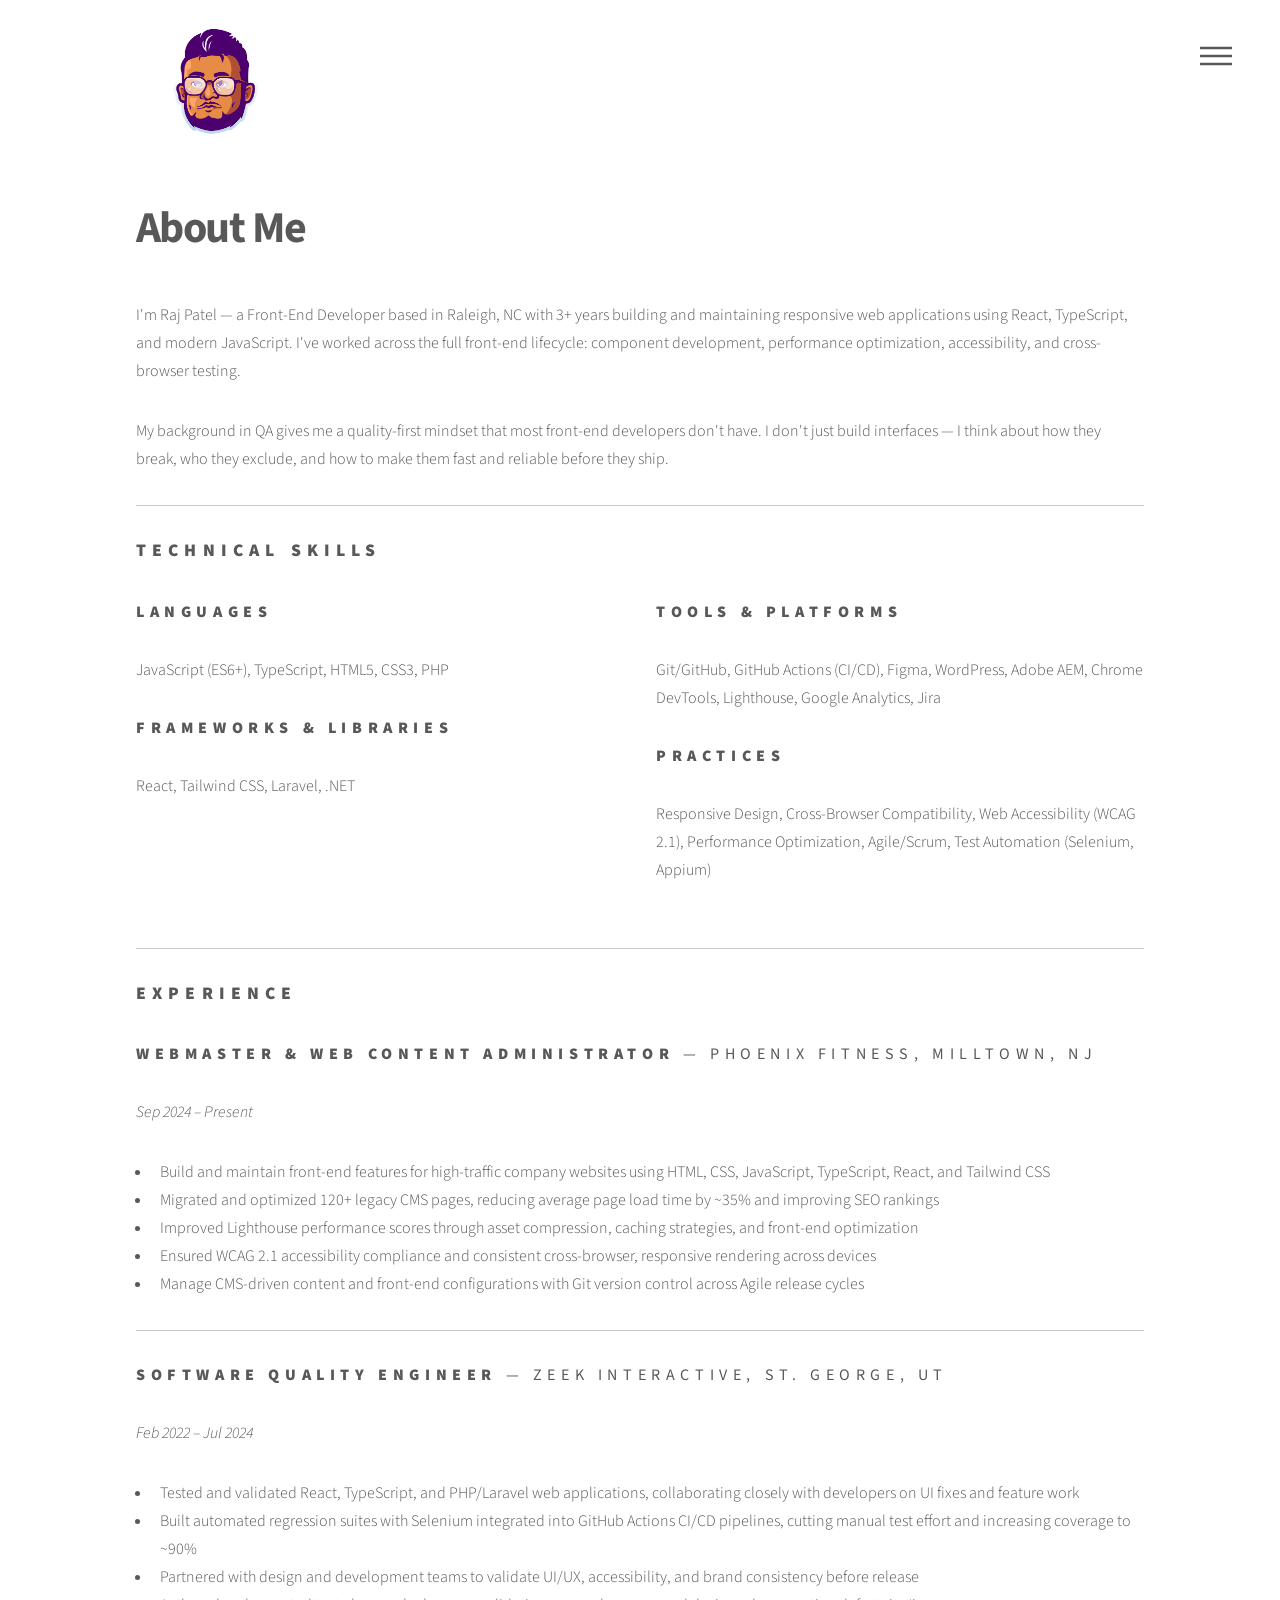
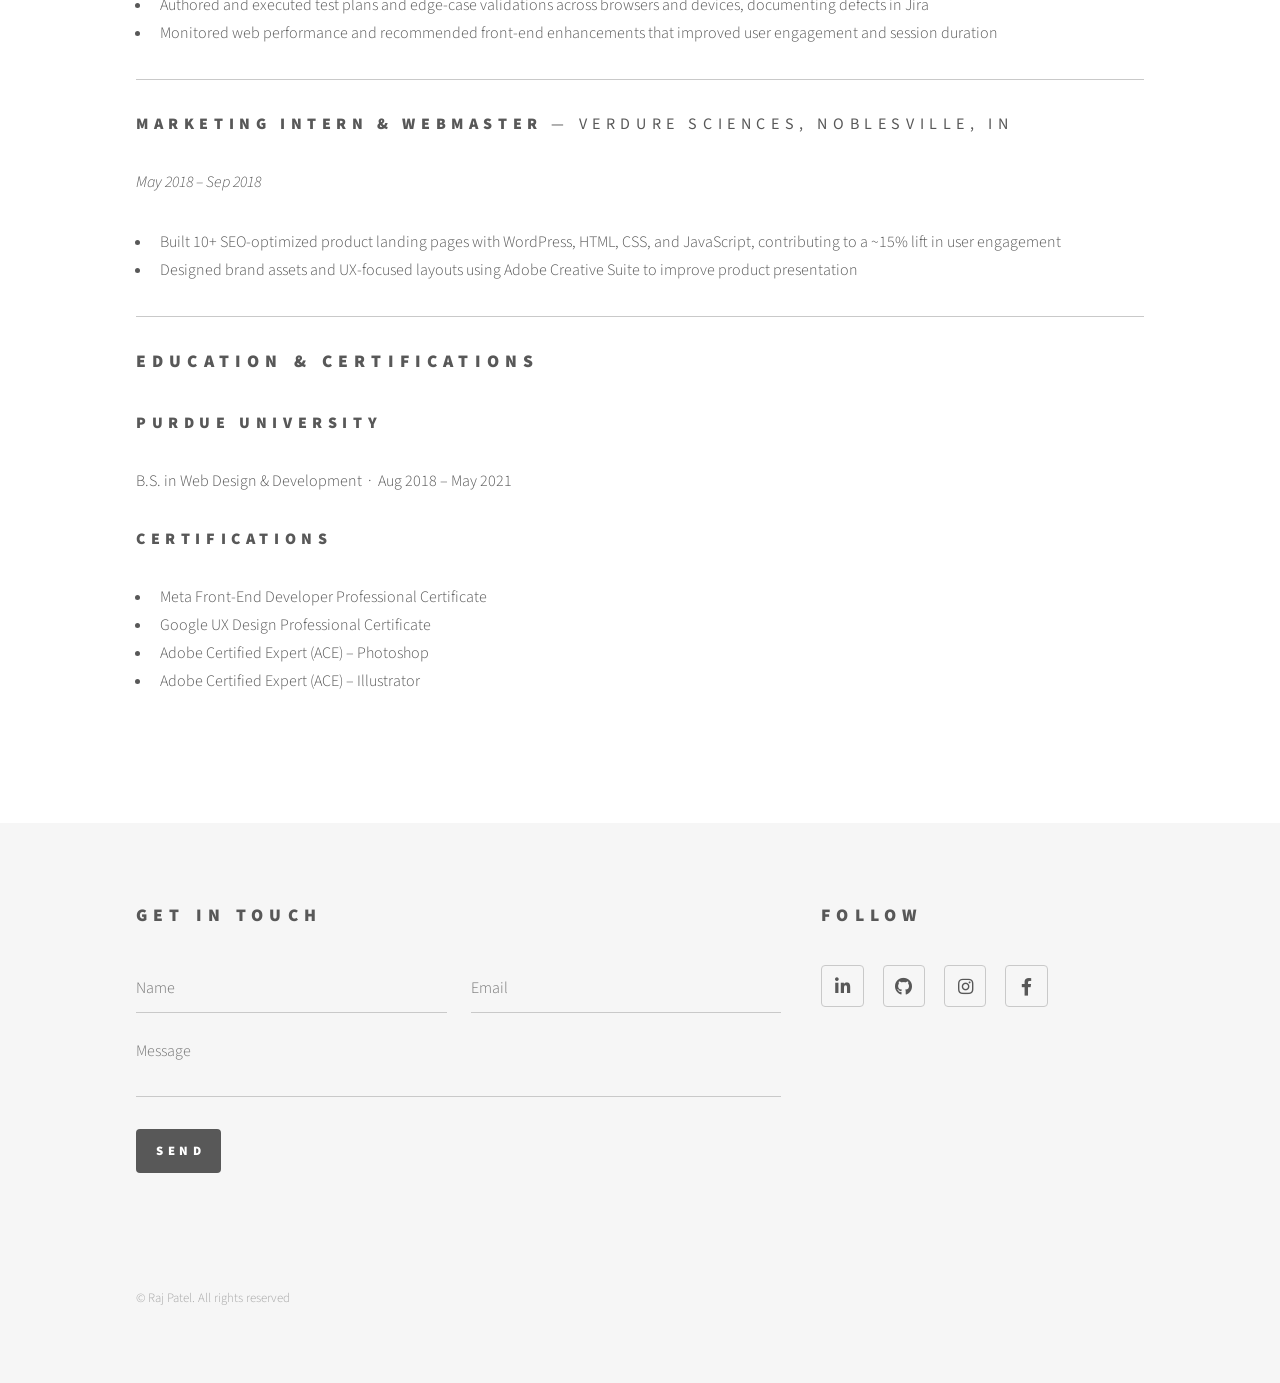
==== commit 802582bf: "Show inline confirmation on contact form submit, stay on page Submitting previously redirected off-s" ====
--- a/about.html
+++ b/about.html
@@ -198,7 +198,7 @@
         <div class="inner">
           <section>
             <h2>Get in touch</h2>
-            <form method="post" action="#">
+            <form method="post" action="https://formspree.io/f/xjyvyyel">
               <div class="fields">
                 <div class="field half">
                   <input type="text" name="name" id="name" placeholder="Name" />
@@ -222,6 +222,7 @@
               <ul class="actions">
                 <li><input type="submit" value="Send" class="primary" /></li>
               </ul>
+              <p class="form-status" role="status" aria-live="polite"></p>
             </form>
           </section>
           <section>
--- a/assets/css/main.css
+++ b/assets/css/main.css
@@ -2934,7 +2934,7 @@
 }
 
 #header .logo {
-  display: block;
+  display: inline-flex;
   border-bottom: 0;
   color: inherit;
   font-weight: 900;
@@ -2942,7 +2942,6 @@
   margin: 0 0 2.5em 0;
   text-decoration: none;
   text-transform: uppercase;
-  display: flex;
 }
 
 #header .logo > * {
@@ -3517,3 +3516,17 @@
   text-align: center;
   content: center;
 }
+
+.form-status {
+  margin-top: 1em;
+  font-size: 0.9rem;
+  min-height: 1.2em;
+}
+
+.form-status.success {
+  color: #2e8b57;
+}
+
+.form-status.error {
+  color: #c0392b;
+}
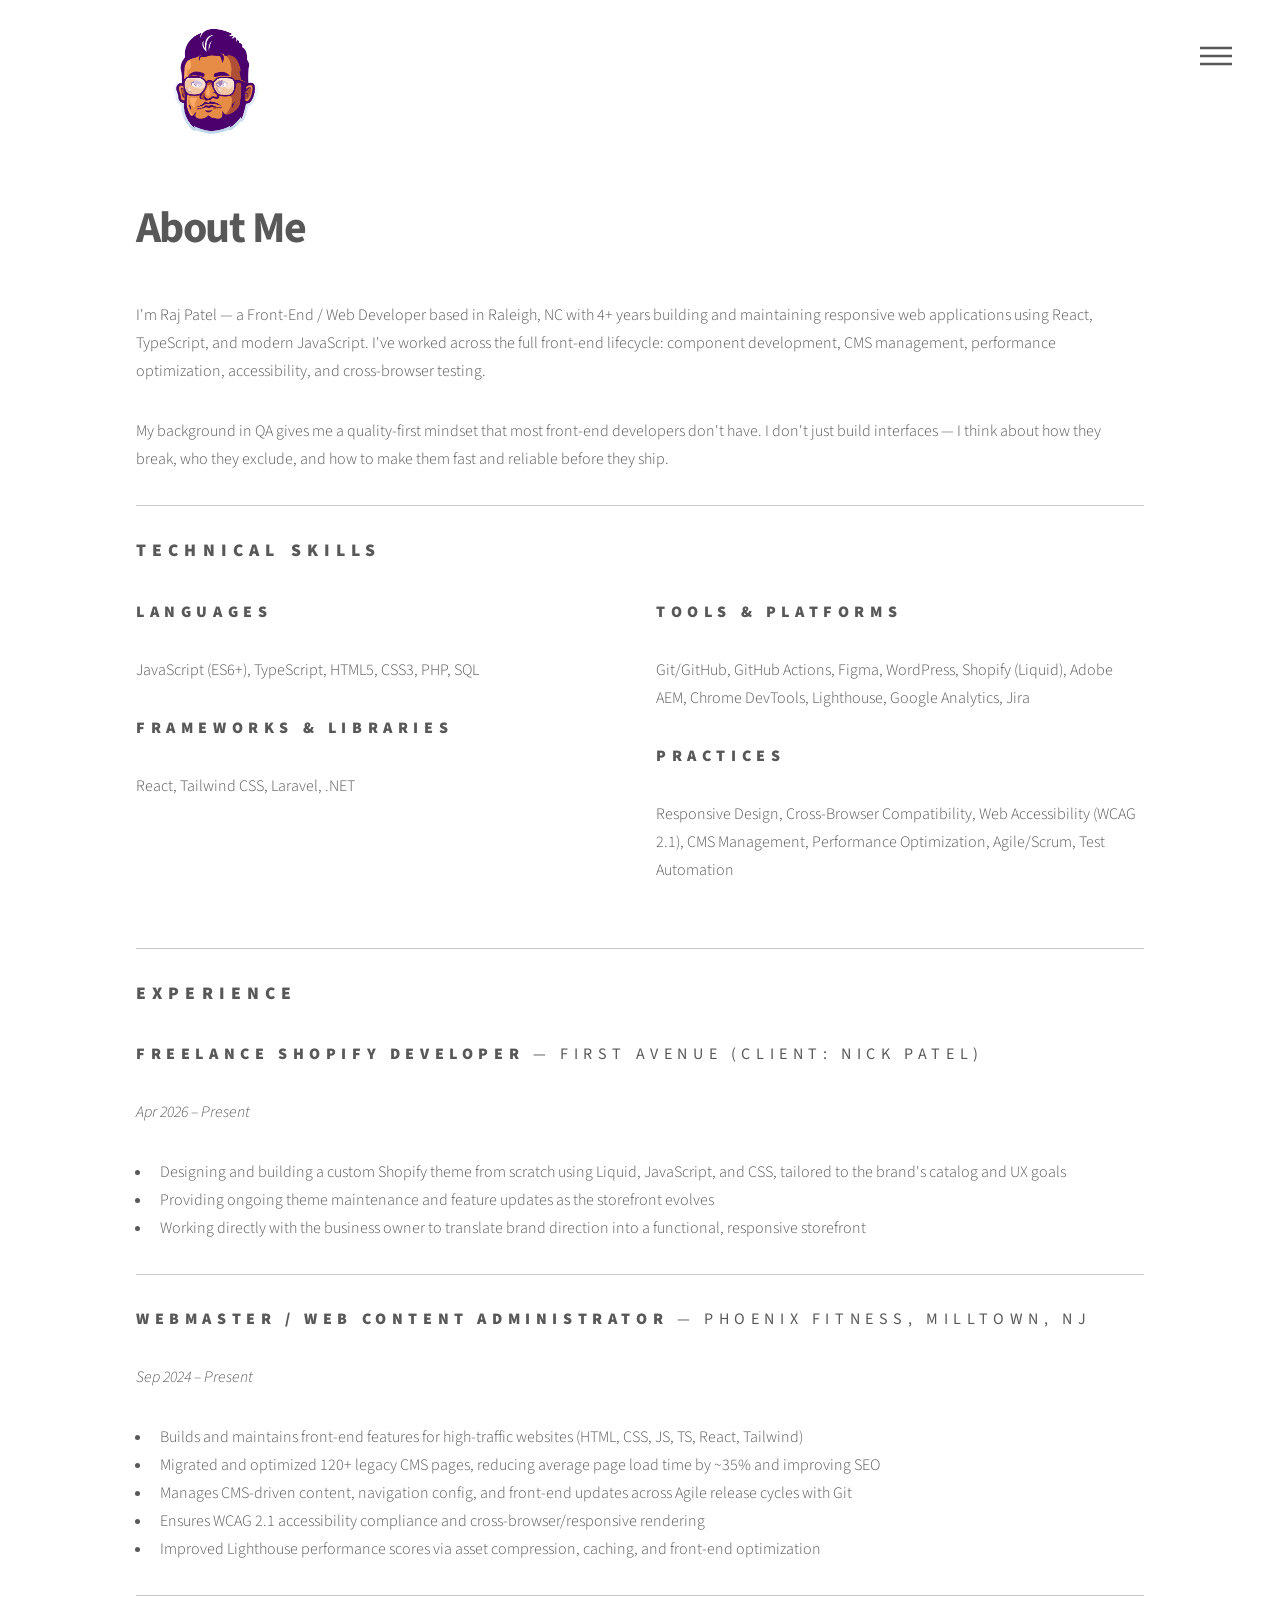
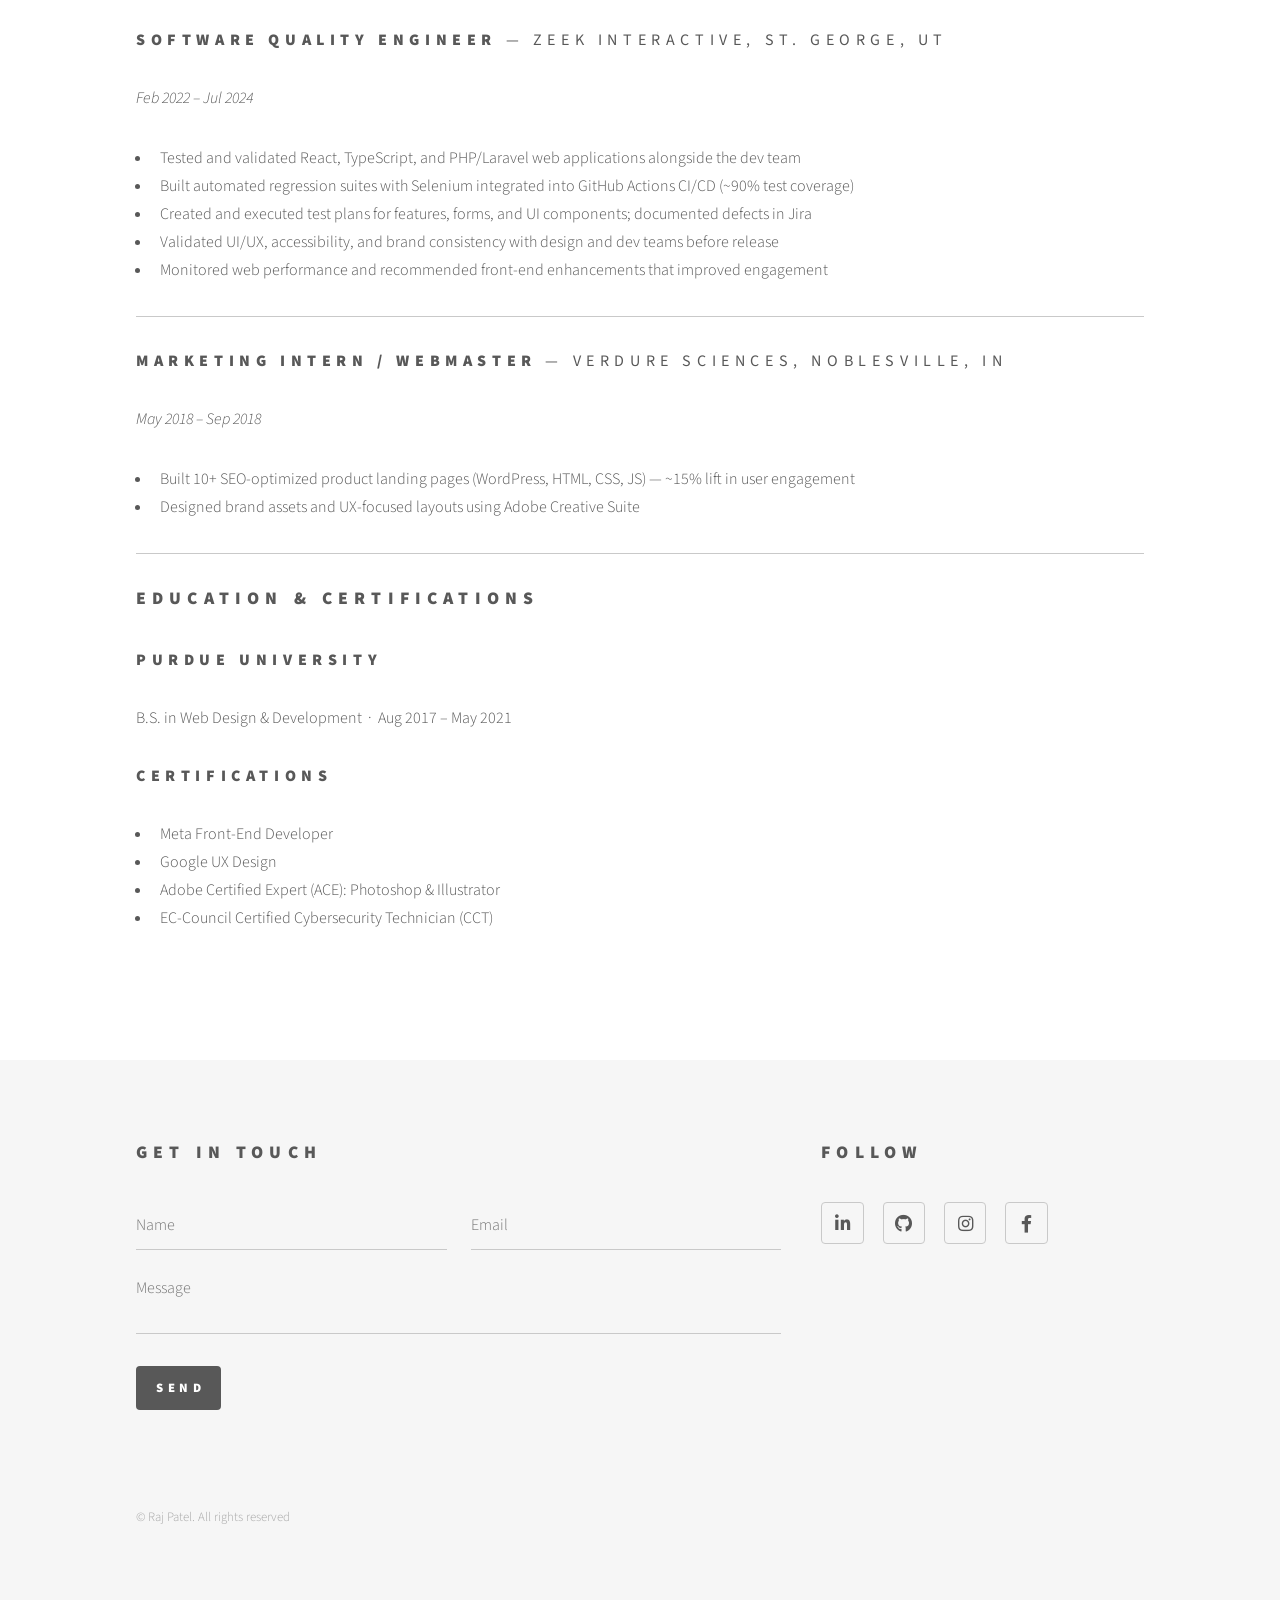
==== commit 38666eb2: "Replace form with inline confirmation card; update nav, About page, and resume - Contact form: on su" ====
--- a/about.html
+++ b/about.html
@@ -32,8 +32,7 @@
         <ul>
           <li><a href="index.html">Home</a></li>
           <li><a href="about.html">About</a></li>
-          <li><a href="/images/Resume.pdf" download>Resume</a></li>
-          <li><a href="maintenance.html">Hobbies</a></li>
+          <li><a href="/Portfolio-Website/images/Resume.pdf" download>Resume</a></li>
           <li><a href="maintenance.html">Contact</a></li>
         </ul>
       </nav>
@@ -43,11 +42,12 @@
           <h1>About Me</h1>
 
           <p>
-            I'm Raj Patel — a Front-End Developer based in Raleigh, NC with 3+
-            years building and maintaining responsive web applications using
-            React, TypeScript, and modern JavaScript. I've worked across the
-            full front-end lifecycle: component development, performance
-            optimization, accessibility, and cross-browser testing.
+            I'm Raj Patel — a Front-End / Web Developer based in Raleigh, NC
+            with 4+ years building and maintaining responsive web
+            applications using React, TypeScript, and modern JavaScript.
+            I've worked across the full front-end lifecycle: component
+            development, CMS management, performance optimization,
+            accessibility, and cross-browser testing.
           </p>
           <p>
             My background in QA gives me a quality-first mindset that most
@@ -63,7 +63,9 @@
           <div class="row">
             <div class="col-6 col-12-medium">
               <h3>Languages</h3>
-              <p>JavaScript (ES6+), TypeScript, HTML5, CSS3, PHP</p>
+              <p>
+                JavaScript (ES6+), TypeScript, HTML5, CSS3, PHP, SQL
+              </p>
 
               <h3>Frameworks &amp; Libraries</h3>
               <p>React, Tailwind CSS, Laravel, .NET</p>
@@ -71,15 +73,16 @@
             <div class="col-6 col-12-medium">
               <h3>Tools &amp; Platforms</h3>
               <p>
-                Git/GitHub, GitHub Actions (CI/CD), Figma, WordPress, Adobe AEM,
-                Chrome DevTools, Lighthouse, Google Analytics, Jira
+                Git/GitHub, GitHub Actions, Figma, WordPress, Shopify
+                (Liquid), Adobe AEM, Chrome DevTools, Lighthouse, Google
+                Analytics, Jira
               </p>
 
               <h3>Practices</h3>
               <p>
                 Responsive Design, Cross-Browser Compatibility, Web
-                Accessibility (WCAG 2.1), Performance Optimization, Agile/Scrum,
-                Test Automation (Selenium, Appium)
+                Accessibility (WCAG 2.1), CMS Management, Performance
+                Optimization, Agile/Scrum, Test Automation
               </p>
             </div>
           </div>
@@ -89,7 +92,32 @@
           <h2>Experience</h2>
 
           <h3>
-            Webmaster &amp; Web Content Administrator
+            Freelance Shopify Developer
+            <span style="font-weight: normal"
+              >— First Avenue (Client: Nick Patel)</span
+            >
+          </h3>
+          <p><em>Apr 2026 – Present</em></p>
+          <ul>
+            <li>
+              Designing and building a custom Shopify theme from scratch
+              using Liquid, JavaScript, and CSS, tailored to the brand's
+              catalog and UX goals
+            </li>
+            <li>
+              Providing ongoing theme maintenance and feature updates as the
+              storefront evolves
+            </li>
+            <li>
+              Working directly with the business owner to translate brand
+              direction into a functional, responsive storefront
+            </li>
+          </ul>
+
+          <hr />
+
+          <h3>
+            Webmaster / Web Content Administrator
             <span style="font-weight: normal"
               >— Phoenix Fitness, Milltown, NJ</span
             >
@@ -97,25 +125,24 @@
           <p><em>Sep 2024 – Present</em></p>
           <ul>
             <li>
-              Build and maintain front-end features for high-traffic company
-              websites using HTML, CSS, JavaScript, TypeScript, React, and
-              Tailwind CSS
+              Builds and maintains front-end features for high-traffic
+              websites (HTML, CSS, JS, TS, React, Tailwind)
             </li>
             <li>
               Migrated and optimized 120+ legacy CMS pages, reducing average
-              page load time by ~35% and improving SEO rankings
-            </li>
-            <li>
-              Improved Lighthouse performance scores through asset compression,
-              caching strategies, and front-end optimization
-            </li>
-            <li>
-              Ensured WCAG 2.1 accessibility compliance and consistent
-              cross-browser, responsive rendering across devices
-            </li>
-            <li>
-              Manage CMS-driven content and front-end configurations with Git
-              version control across Agile release cycles
+              page load time by ~35% and improving SEO
+            </li>
+            <li>
+              Manages CMS-driven content, navigation config, and front-end
+              updates across Agile release cycles with Git
+            </li>
+            <li>
+              Ensures WCAG 2.1 accessibility compliance and
+              cross-browser/responsive rendering
+            </li>
+            <li>
+              Improved Lighthouse performance scores via asset compression,
+              caching, and front-end optimization
             </li>
           </ul>
 
@@ -131,32 +158,30 @@
           <ul>
             <li>
               Tested and validated React, TypeScript, and PHP/Laravel web
-              applications, collaborating closely with developers on UI fixes
-              and feature work
+              applications alongside the dev team
             </li>
             <li>
               Built automated regression suites with Selenium integrated into
-              GitHub Actions CI/CD pipelines, cutting manual test effort and
-              increasing coverage to ~90%
-            </li>
-            <li>
-              Partnered with design and development teams to validate UI/UX,
-              accessibility, and brand consistency before release
-            </li>
-            <li>
-              Authored and executed test plans and edge-case validations across
-              browsers and devices, documenting defects in Jira
-            </li>
-            <li>
-              Monitored web performance and recommended front-end enhancements
-              that improved user engagement and session duration
-            </li>
-          </ul>
-
-          <hr />
-
-          <h3>
-            Marketing Intern &amp; Webmaster
+              GitHub Actions CI/CD (~90% test coverage)
+            </li>
+            <li>
+              Created and executed test plans for features, forms, and UI
+              components; documented defects in Jira
+            </li>
+            <li>
+              Validated UI/UX, accessibility, and brand consistency with
+              design and dev teams before release
+            </li>
+            <li>
+              Monitored web performance and recommended front-end
+              enhancements that improved engagement
+            </li>
+          </ul>
+
+          <hr />
+
+          <h3>
+            Marketing Intern / Webmaster
             <span style="font-weight: normal"
               >— Verdure Sciences, Noblesville, IN</span
             >
@@ -164,13 +189,12 @@
           <p><em>May 2018 – Sep 2018</em></p>
           <ul>
             <li>
-              Built 10+ SEO-optimized product landing pages with WordPress,
-              HTML, CSS, and JavaScript, contributing to a ~15% lift in user
-              engagement
-            </li>
-            <li>
-              Designed brand assets and UX-focused layouts using Adobe Creative
-              Suite to improve product presentation
+              Built 10+ SEO-optimized product landing pages (WordPress, HTML,
+              CSS, JS) — ~15% lift in user engagement
+            </li>
+            <li>
+              Designed brand assets and UX-focused layouts using Adobe
+              Creative Suite
             </li>
           </ul>
 
@@ -180,16 +204,16 @@
 
           <h3>Purdue University</h3>
           <p>
-            B.S. in Web Design &amp; Development &nbsp;&middot;&nbsp; Aug 2018 –
+            B.S. in Web Design &amp; Development &nbsp;&middot;&nbsp; Aug 2017 –
             May 2021
           </p>
 
           <h3>Certifications</h3>
           <ul>
-            <li>Meta Front-End Developer Professional Certificate</li>
-            <li>Google UX Design Professional Certificate</li>
-            <li>Adobe Certified Expert (ACE) – Photoshop</li>
-            <li>Adobe Certified Expert (ACE) – Illustrator</li>
+            <li>Meta Front-End Developer</li>
+            <li>Google UX Design</li>
+            <li>Adobe Certified Expert (ACE): Photoshop &amp; Illustrator</li>
+            <li>EC-Council Certified Cybersecurity Technician (CCT)</li>
           </ul>
         </div>
       </div>
@@ -222,7 +246,7 @@
               <ul class="actions">
                 <li><input type="submit" value="Send" class="primary" /></li>
               </ul>
-              <p class="form-status" role="status" aria-live="polite"></p>
+              <p class="form-status" role="status" aria-live="polite" hidden></p>
             </form>
           </section>
           <section>
--- a/assets/css/main.css
+++ b/assets/css/main.css
@@ -3520,13 +3520,37 @@
 .form-status {
   margin-top: 1em;
   font-size: 0.9rem;
-  min-height: 1.2em;
-}
-
-.form-status.success {
-  color: #2e8b57;
 }
 
 .form-status.error {
   color: #c0392b;
 }
+
+.form-status.success {
+  display: flex;
+  align-items: center;
+  justify-content: center;
+  gap: 0.6em;
+  margin: 0;
+  padding: 2.5em 1.5em;
+  border: 2px solid #2e8b57;
+  border-radius: 6px;
+  background: rgba(46, 139, 87, 0.08);
+  color: #2e8b57;
+  font-size: 1.25rem;
+  font-weight: 700;
+  text-align: center;
+}
+
+.form-status.success::before {
+  content: "\2713";
+  display: inline-flex;
+  align-items: center;
+  justify-content: center;
+  width: 1.6em;
+  height: 1.6em;
+  border-radius: 50%;
+  background: #2e8b57;
+  color: #fff;
+  font-size: 1rem;
+}
